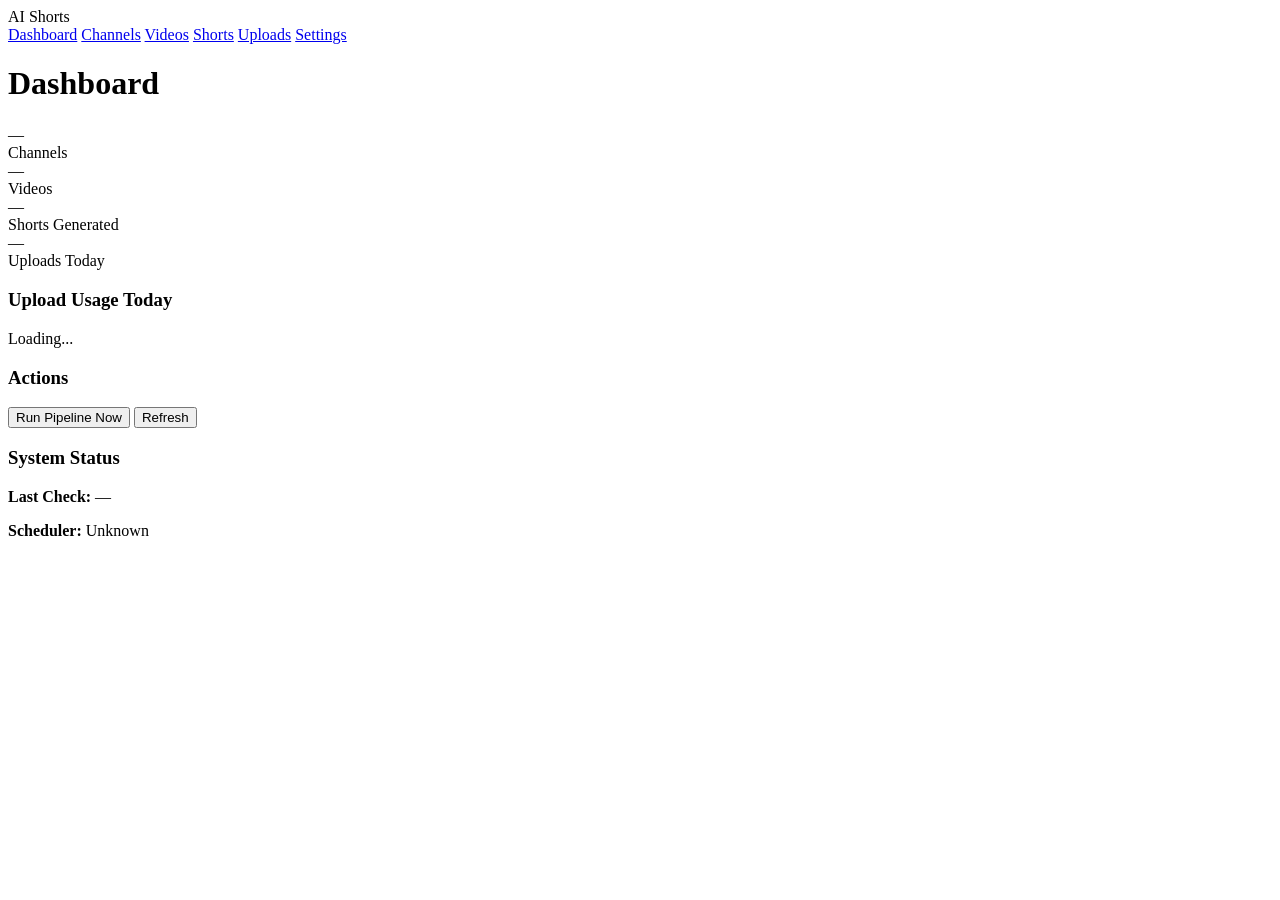
==== frontend/index.html @ c0e89dae "feat: initial project scaffold with full pipeline architecture" ====
<!DOCTYPE html>
<html lang="en">
<head>
    <meta charset="UTF-8">
    <meta name="viewport" content="width=device-width, initial-scale=1.0">
    <title>Dashboard - AI Shorts Automation</title>
    <link rel="stylesheet" href="/css/style.css">
</head>
<body>
    <div class="layout">
        <aside class="sidebar">
            <div class="logo">AI Shorts</div>
            <nav>
                <a href="/" class="active">Dashboard</a>
                <a href="/channels.html">Channels</a>
                <a href="/videos.html">Videos</a>
                <a href="/shorts.html">Shorts</a>
                <a href="/uploads.html">Uploads</a>
                <a href="/settings.html">Settings</a>
            </nav>
        </aside>
        <main class="main-content">
            <h1 style="margin-bottom: 24px;">Dashboard</h1>

            <div class="stats-grid">
                <div class="stat-card">
                    <div class="value" id="stat-channels">—</div>
                    <div class="label">Channels</div>
                </div>
                <div class="stat-card">
                    <div class="value" id="stat-videos">—</div>
                    <div class="label">Videos</div>
                </div>
                <div class="stat-card">
                    <div class="value" id="stat-shorts">—</div>
                    <div class="label">Shorts Generated</div>
                </div>
                <div class="stat-card">
                    <div class="value" id="stat-uploads">—</div>
                    <div class="label">Uploads Today</div>
                </div>
            </div>

            <div class="card">
                <h3>Upload Usage Today</h3>
                <div id="daily-usage">
                    <p style="color: var(--text-muted);">Loading...</p>
                </div>
            </div>

            <div class="card">
                <h3>Actions</h3>
                <button class="btn btn-primary" onclick="runPipelineNow()">Run Pipeline Now</button>
                <button class="btn btn-secondary" onclick="loadDashboard()">Refresh</button>
            </div>

            <div class="card">
                <h3>System Status</h3>
                <p><strong>Last Check:</strong> <span id="last-check">—</span></p>
                <p><strong>Scheduler:</strong> <span id="scheduler-status" class="badge badge-gray">Unknown</span></p>
            </div>
        </main>
    </div>
    <script src="/js/app.js"></script>
    <script>
        async function loadDashboard() {
            const stats = await apiFetch('/api/dashboard');
            document.getElementById('stat-channels').textContent = stats.total_channels;
            document.getElementById('stat-videos').textContent = stats.total_videos;
            document.getElementById('stat-shorts').textContent = stats.total_shorts;
            document.getElementById('stat-uploads').textContent = stats.uploads_today;
            document.getElementById('last-check').textContent = formatDate(stats.last_check);

            // Load daily usage
            const usage = await apiFetch('/api/uploads/daily-usage');
            const container = document.getElementById('daily-usage');
            let html = '';
            for (const [platform, data] of Object.entries(usage)) {
                const pct = data.limit > 0 ? (data.used / data.limit) * 100 : 0;
                html += `<p style="margin-bottom: 8px;"><strong>${platform}</strong>: ${data.used}/${data.limit}</p>
                         <div class="progress-bar"><div class="fill" style="width: ${pct}%"></div></div>`;
            }
            container.innerHTML = html || '<p style="color: var(--text-muted);">No uploads today</p>';
        }

        async function runPipelineNow() {
            try {
                const result = await apiFetch('/api/pipeline/run-now', { method: 'POST' });
                showToast(`Pipeline complete: ${result.monitor.new_videos} new videos, ${result.generator.shorts_generated} shorts, ${result.uploader.uploaded} uploads`);
                loadDashboard();
            } catch (e) {
                showToast('Pipeline failed: ' + e.message, 'error');
            }
        }

        loadDashboard();
    </script>
</body>
</html>
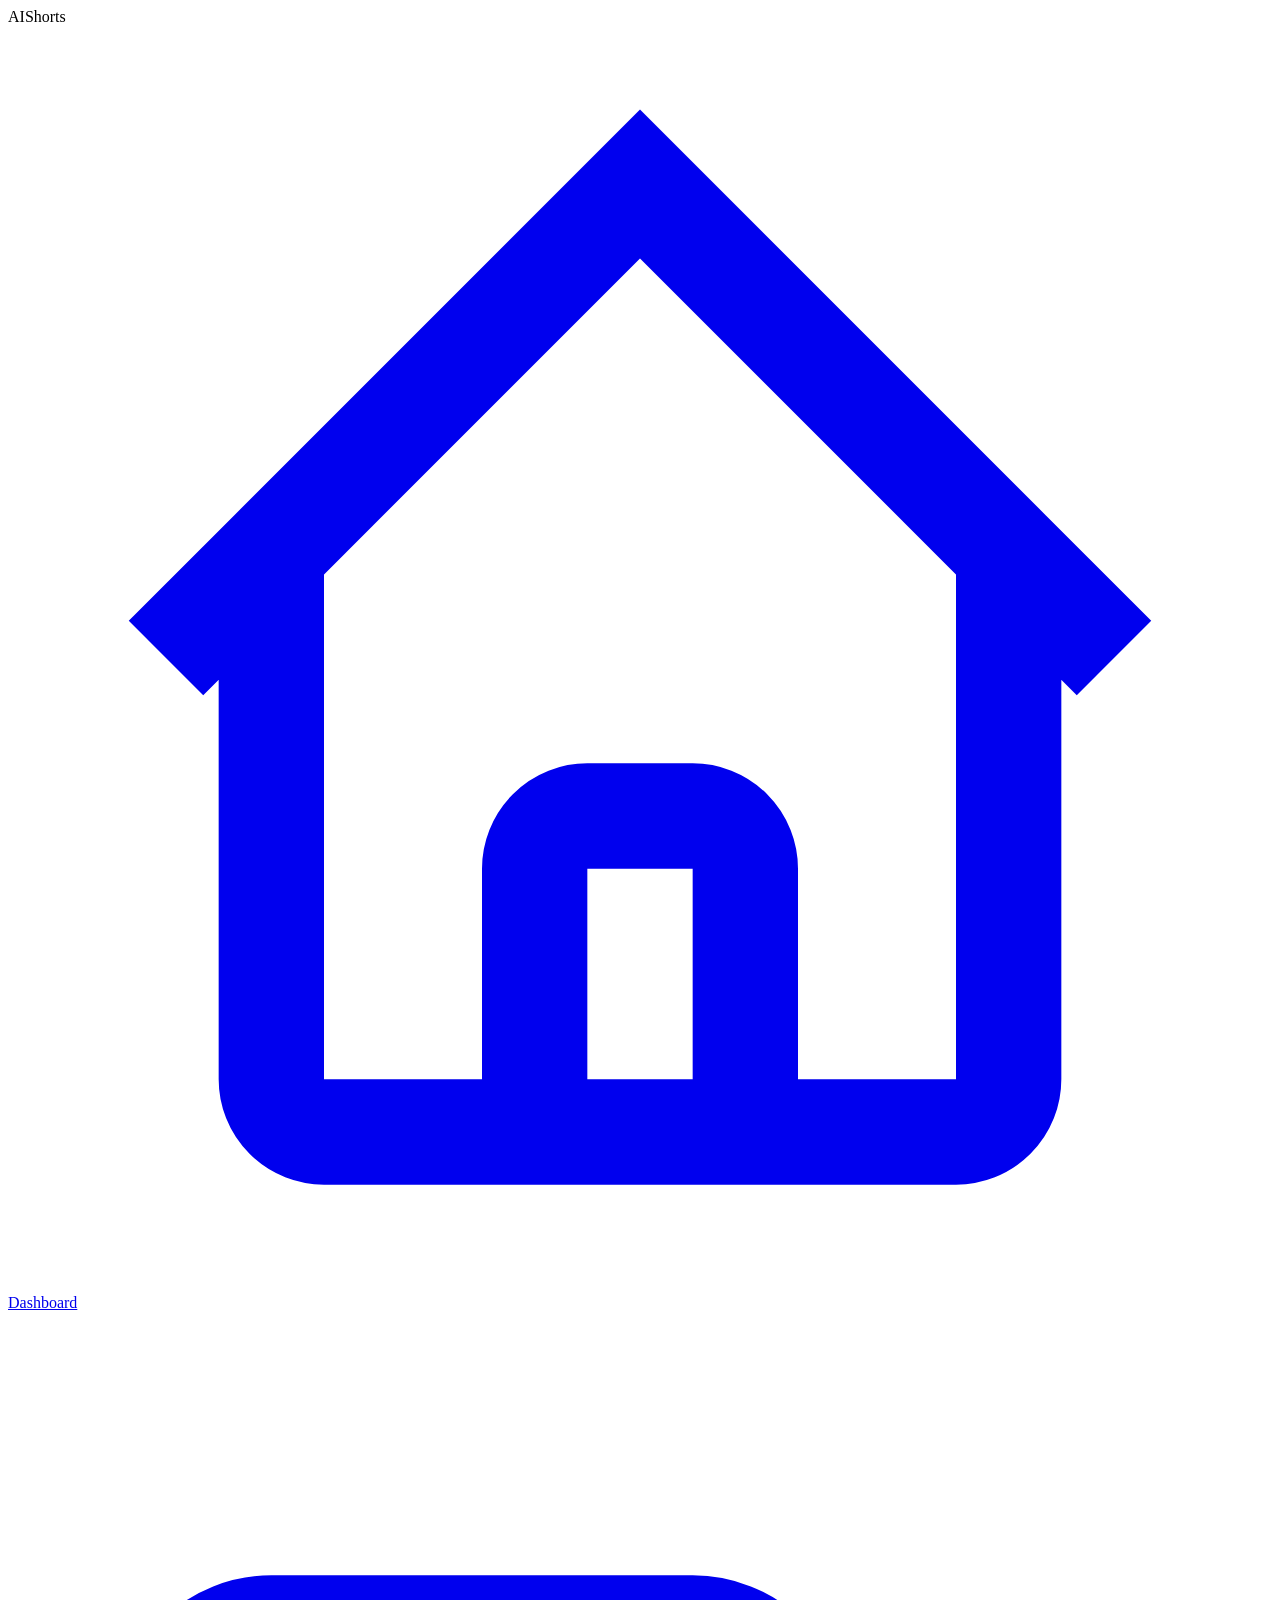
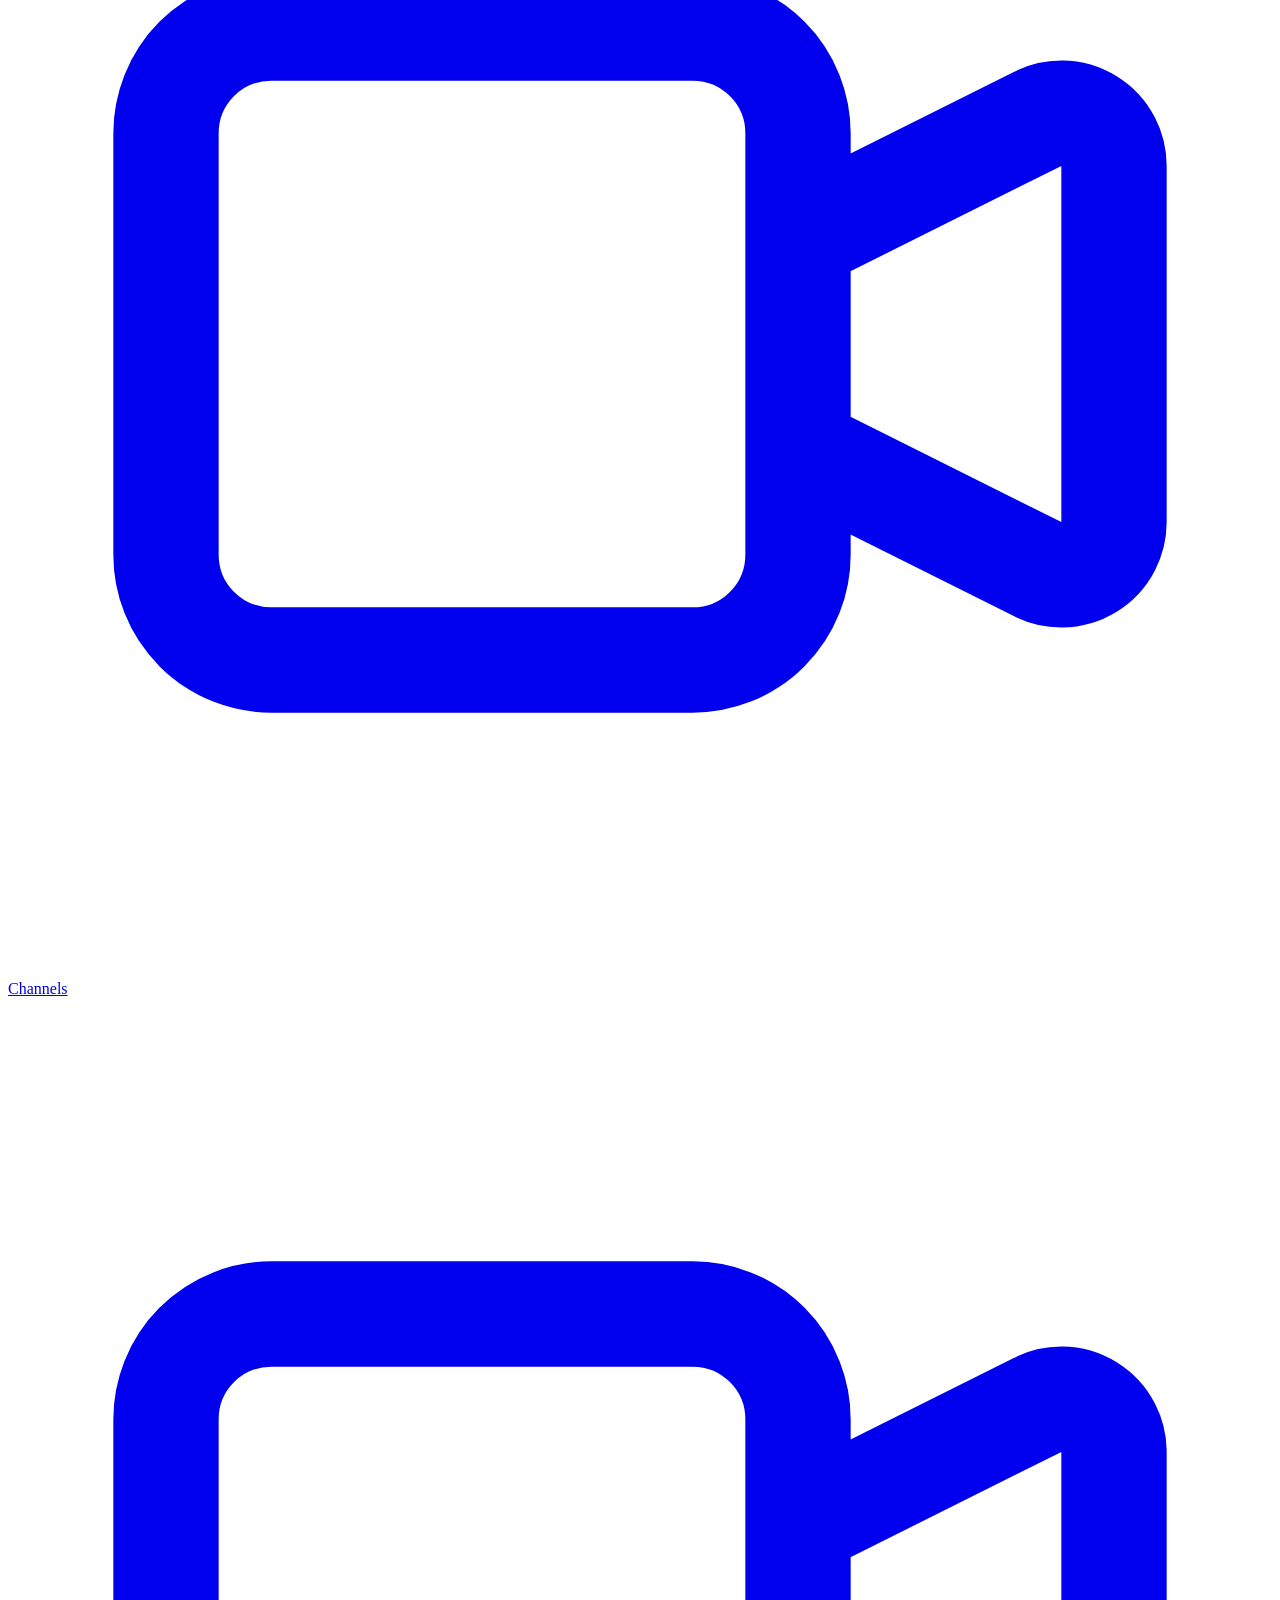
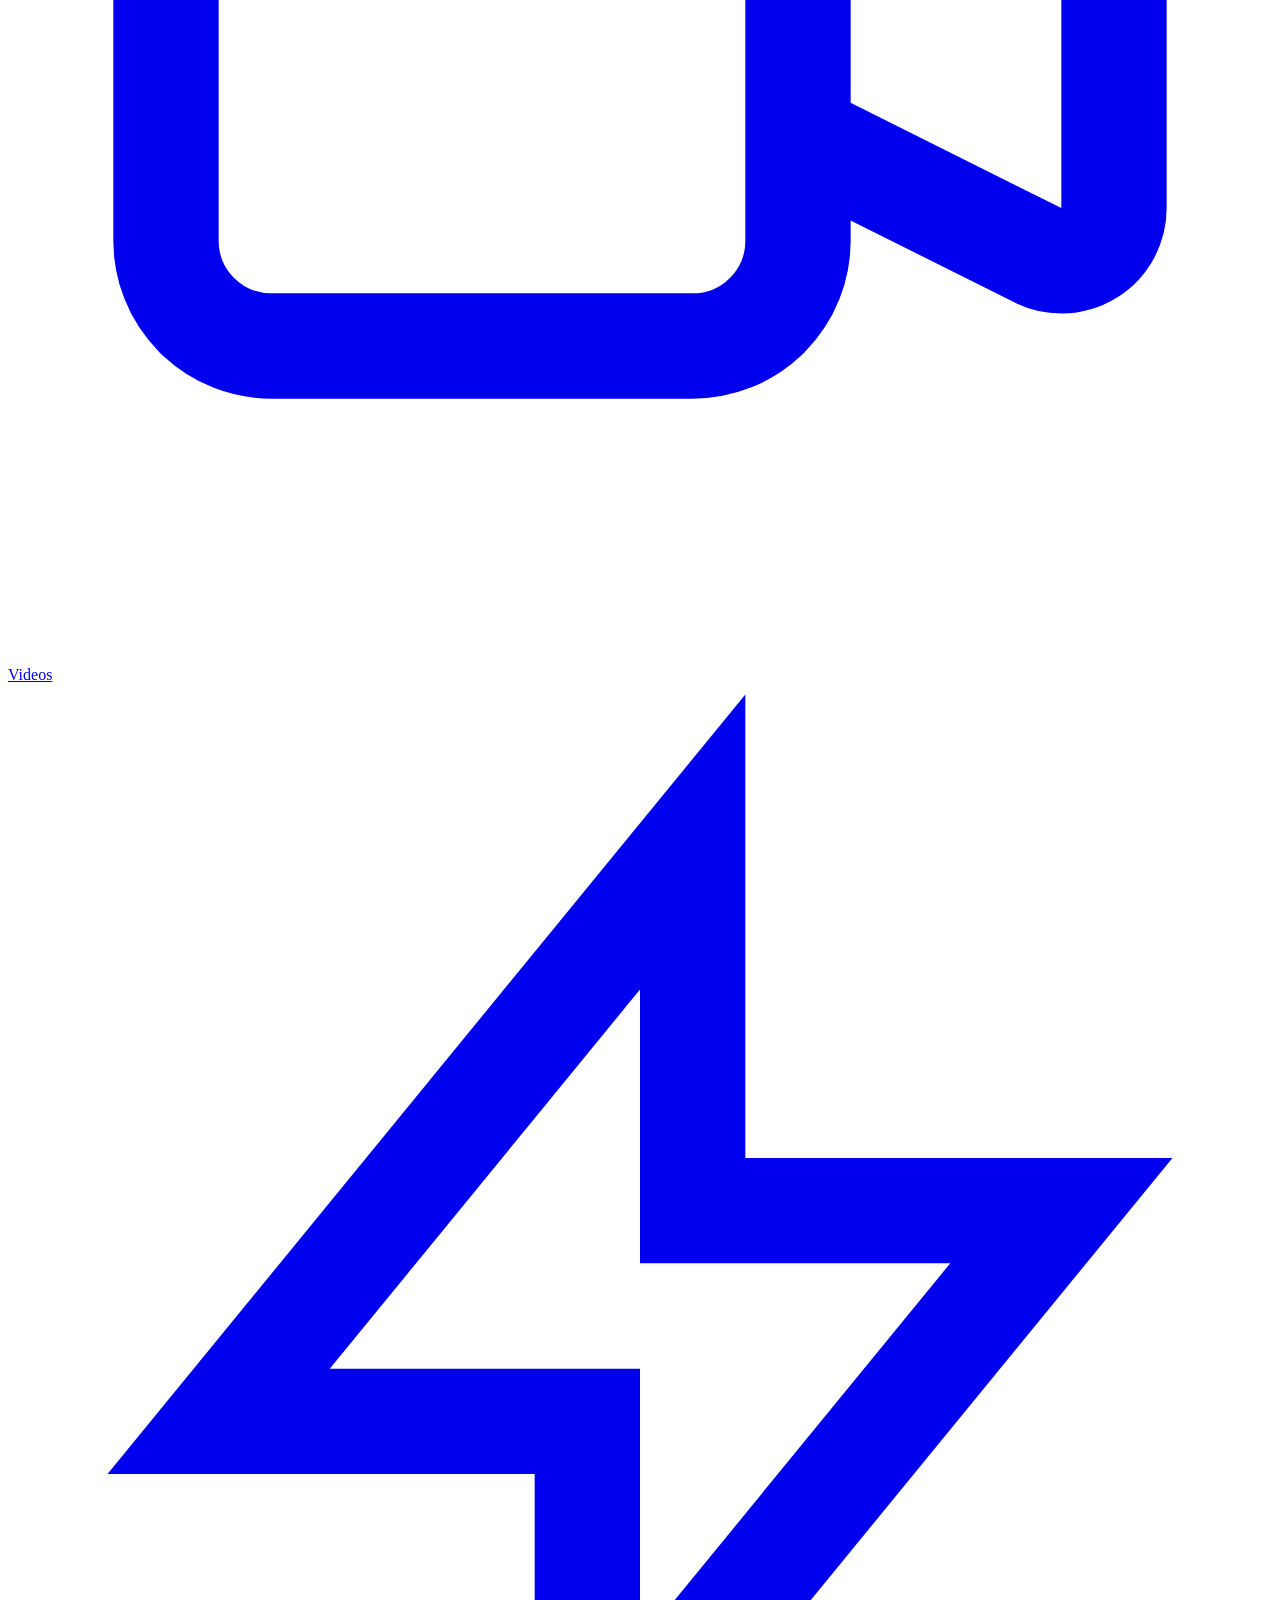
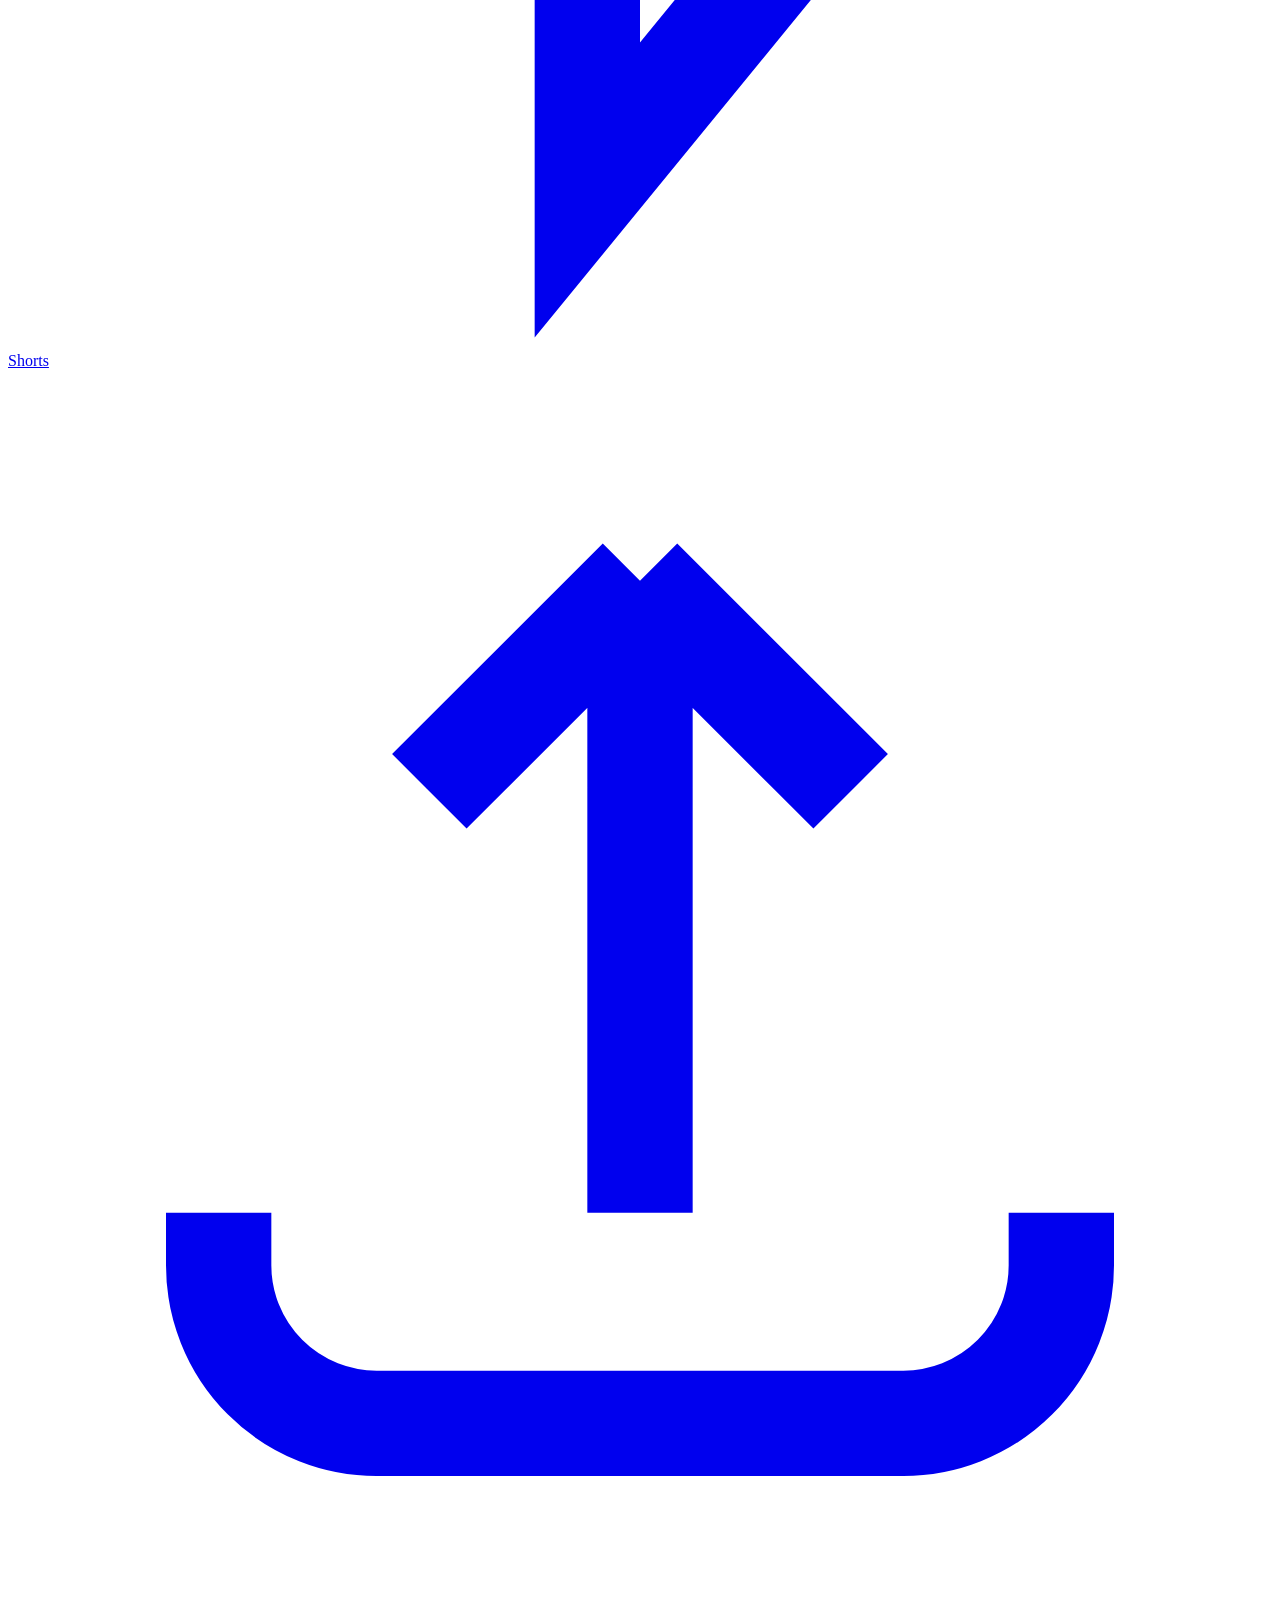
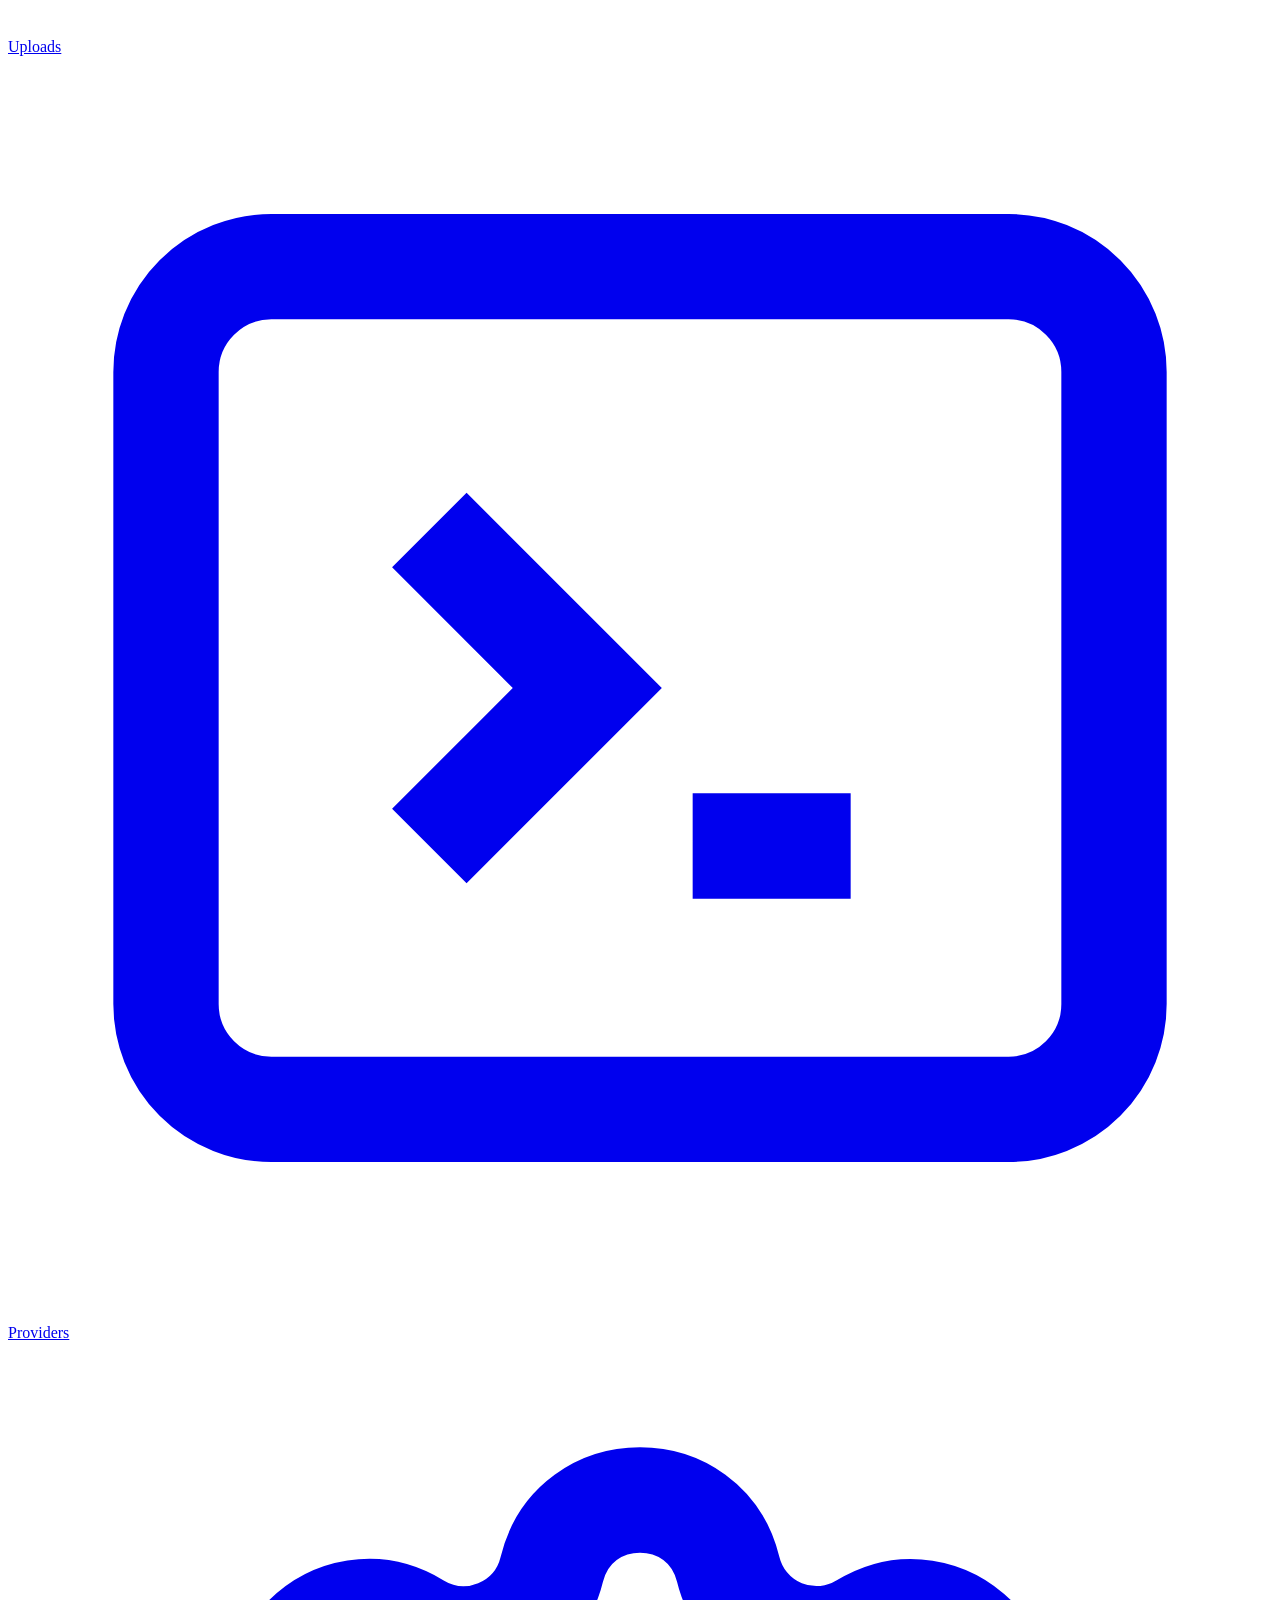
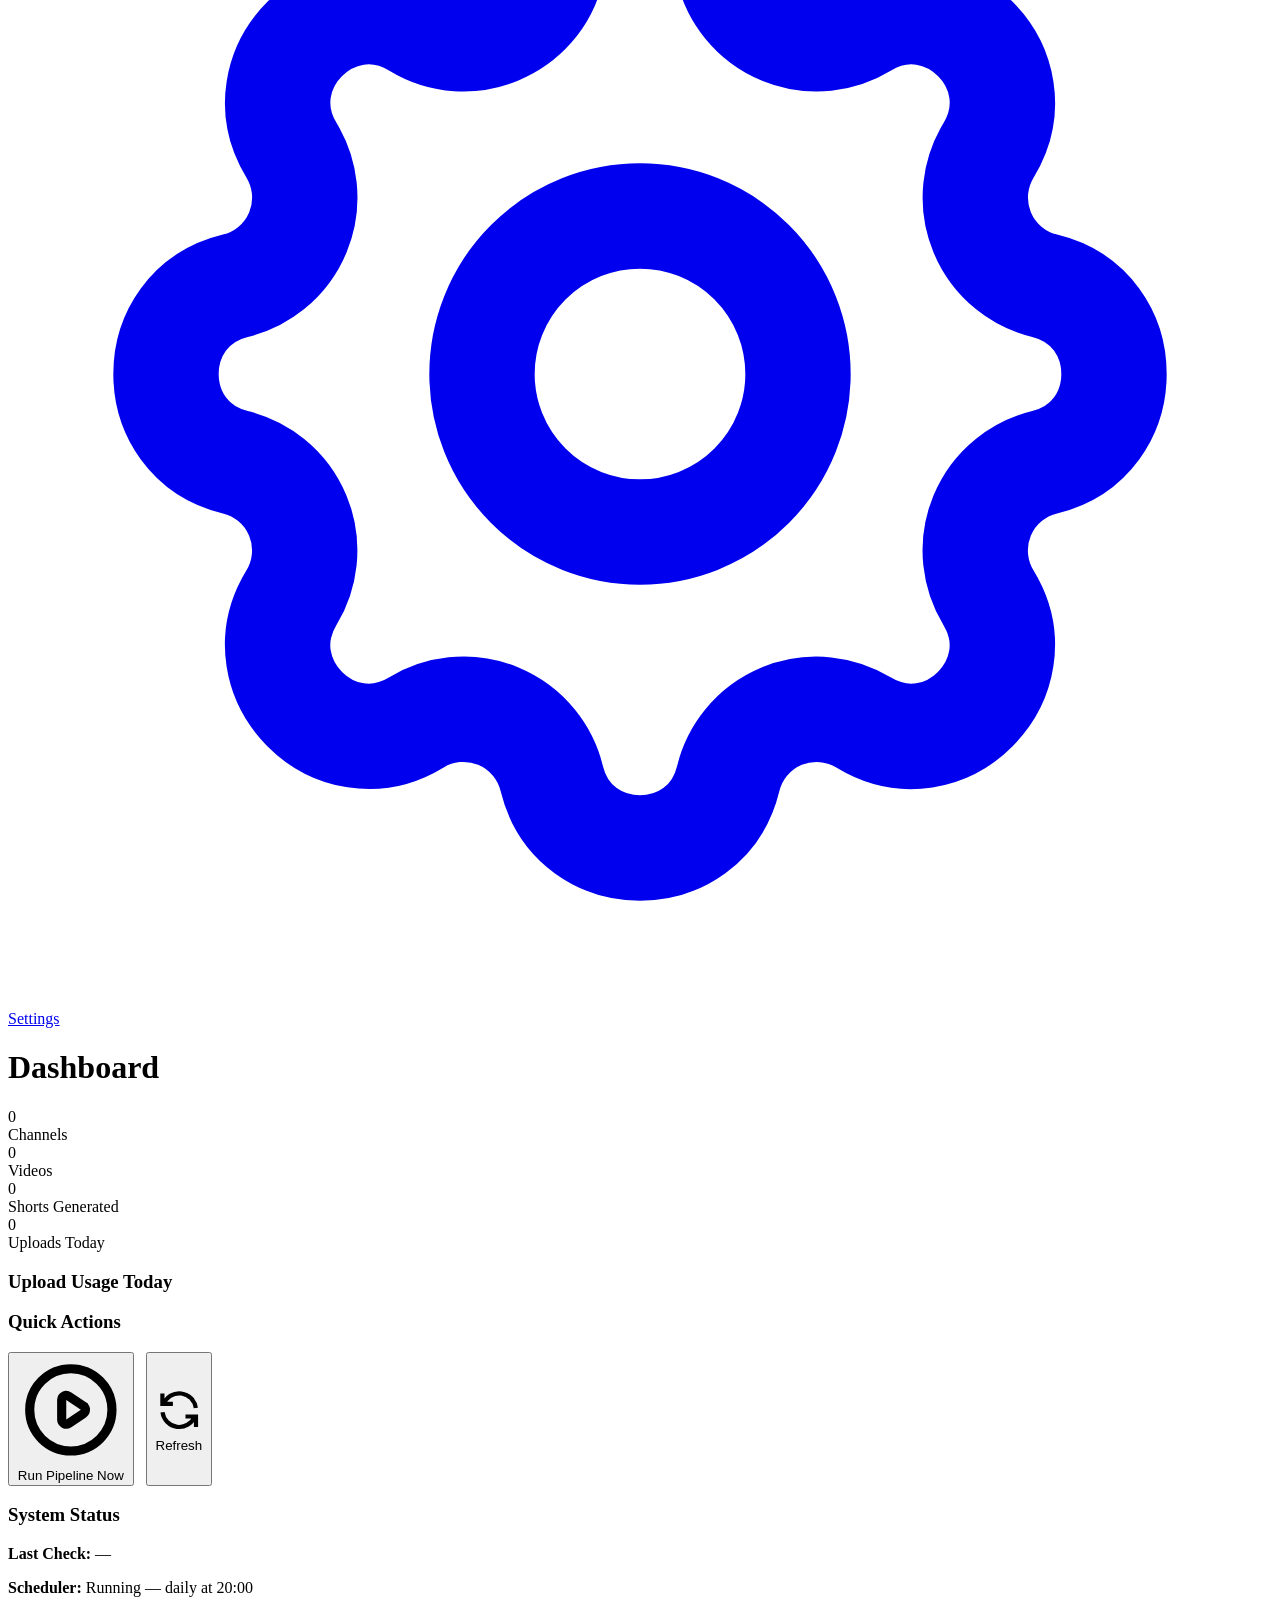
==== commit 291f8815: "feat: redesign UI with dark OLED theme, add provider management with connectivity testing" ====
--- a/frontend/index.html
+++ b/frontend/index.html
@@ -3,61 +3,73 @@
 <head>
     <meta charset="UTF-8">
     <meta name="viewport" content="width=device-width, initial-scale=1.0">
-    <title>Dashboard - AI Shorts Automation</title>
+    <title>Dashboard — AI Shorts Automation</title>
     <link rel="stylesheet" href="/css/style.css">
 </head>
 <body>
     <div class="layout">
         <aside class="sidebar">
-            <div class="logo">AI Shorts</div>
+            <div class="logo">AI<span>Shorts</span></div>
             <nav>
-                <a href="/" class="active">Dashboard</a>
-                <a href="/channels.html">Channels</a>
-                <a href="/videos.html">Videos</a>
-                <a href="/shorts.html">Shorts</a>
-                <a href="/uploads.html">Uploads</a>
-                <a href="/settings.html">Settings</a>
+                <a href="/" class="active">
+                    <svg fill="none" stroke="currentColor" stroke-width="2" viewBox="0 0 24 24"><path d="M3 12l2-2m0 0l7-7 7 7M5 10v10a1 1 0 001 1h3m10-11l2 2m-2-2v10a1 1 0 01-1 1h-3m-6 0a1 1 0 001-1v-4a1 1 0 011-1h2a1 1 0 011 1v4a1 1 0 001 1m-6 0h6"/></svg>
+                    Dashboard
+                </a>
+                <a href="/channels.html">
+                    <svg fill="none" stroke="currentColor" stroke-width="2" viewBox="0 0 24 24"><path d="M15 10l4.553-2.276A1 1 0 0121 8.618v6.764a1 1 0 01-1.447.894L15 14M5 18h8a2 2 0 002-2V8a2 2 0 00-2-2H5a2 2 0 00-2 2v8a2 2 0 002 2z"/></svg>
+                    Channels
+                </a>
+                <a href="/videos.html">
+                    <svg fill="none" stroke="currentColor" stroke-width="2" viewBox="0 0 24 24"><path d="M15 10l4.553-2.276A1 1 0 0121 8.618v6.764a1 1 0 01-1.447.894L15 14M5 18h8a2 2 0 002-2V8a2 2 0 00-2-2H5a2 2 0 00-2 2v8a2 2 0 002 2z"/></svg>
+                    Videos
+                </a>
+                <a href="/shorts.html">
+                    <svg fill="none" stroke="currentColor" stroke-width="2" viewBox="0 0 24 24"><path d="M13 10V3L4 14h7v7l9-11h-7z"/></svg>
+                    Shorts
+                </a>
+                <a href="/uploads.html">
+                    <svg fill="none" stroke="currentColor" stroke-width="2" viewBox="0 0 24 24"><path d="M4 16v1a3 3 0 003 3h10a3 3 0 003-3v-1m-4-8l-4-4m0 0L8 8m4-4v12"/></svg>
+                    Uploads
+                </a>
+                <a href="/providers.html">
+                    <svg fill="none" stroke="currentColor" stroke-width="2" viewBox="0 0 24 24"><path d="M8 9l3 3-3 3m5 0h3M5 20h14a2 2 0 002-2V6a2 2 0 00-2-2H5a2 2 0 00-2 2v12a2 2 0 002 2z"/></svg>
+                    Providers
+                </a>
+                <a href="/settings.html">
+                    <svg fill="none" stroke="currentColor" stroke-width="2" viewBox="0 0 24 24"><path d="M10.325 4.317c.426-1.756 2.924-1.756 3.35 0a1.724 1.724 0 002.573 1.066c1.543-.94 3.31.826 2.37 2.37a1.724 1.724 0 001.065 2.572c1.756.426 1.756 2.924 0 3.35a1.724 1.724 0 00-1.066 2.573c.94 1.543-.826 3.31-2.37 2.37a1.724 1.724 0 00-2.572 1.065c-.426 1.756-2.924 1.756-3.35 0a1.724 1.724 0 00-2.573-1.066c-1.543.94-3.31-.826-2.37-2.37a1.724 1.724 0 00-1.065-2.572c-1.756-.426-1.756-2.924 0-3.35a1.724 1.724 0 001.066-2.573c-.94-1.543.826-3.31 2.37-2.37.996.608 2.296.07 2.572-1.065z"/><path d="M15 12a3 3 0 11-6 0 3 3 0 016 0z"/></svg>
+                    Settings
+                </a>
             </nav>
         </aside>
         <main class="main-content">
-            <h1 style="margin-bottom: 24px;">Dashboard</h1>
-
+            <h1>Dashboard</h1>
             <div class="stats-grid">
-                <div class="stat-card">
-                    <div class="value" id="stat-channels">—</div>
-                    <div class="label">Channels</div>
-                </div>
-                <div class="stat-card">
-                    <div class="value" id="stat-videos">—</div>
-                    <div class="label">Videos</div>
-                </div>
-                <div class="stat-card">
-                    <div class="value" id="stat-shorts">—</div>
-                    <div class="label">Shorts Generated</div>
-                </div>
-                <div class="stat-card">
-                    <div class="value" id="stat-uploads">—</div>
-                    <div class="label">Uploads Today</div>
+                <div class="stat-card"><div class="value" id="stat-channels">0</div><div class="label">Channels</div></div>
+                <div class="stat-card"><div class="value" id="stat-videos">0</div><div class="label">Videos</div></div>
+                <div class="stat-card"><div class="value" id="stat-shorts">0</div><div class="label">Shorts Generated</div></div>
+                <div class="stat-card"><div class="value" id="stat-uploads">0</div><div class="label">Uploads Today</div></div>
+            </div>
+            <div class="card">
+                <h3>Upload Usage Today</h3>
+                <div id="daily-usage"></div>
+            </div>
+            <div class="card">
+                <h3>Quick Actions</h3>
+                <div style="display:flex; gap:12px; flex-wrap:wrap;">
+                    <button class="btn btn-primary" onclick="runPipelineNow()">
+                        <svg fill="none" stroke="currentColor" stroke-width="2" viewBox="0 0 24 24"><path d="M14.752 11.168l-3.197-2.132A1 1 0 0010 9.87v4.263a1 1 0 001.555.832l3.197-2.132a1 1 0 000-1.664z"/><path d="M21 12a9 9 0 11-18 0 9 9 0 0118 0z"/></svg>
+                        Run Pipeline Now
+                    </button>
+                    <button class="btn btn-secondary" onclick="loadDashboard()">
+                        <svg fill="none" stroke="currentColor" stroke-width="2" viewBox="0 0 24 24"><path d="M4 4v5h.582m15.356 2A8.001 8.001 0 004.582 9m0 0H9m11 11v-5h-.581m0 0a8.003 8.003 0 01-15.357-2m15.357 2H15"/></svg>
+                        Refresh
+                    </button>
                 </div>
             </div>
-
-            <div class="card">
-                <h3>Upload Usage Today</h3>
-                <div id="daily-usage">
-                    <p style="color: var(--text-muted);">Loading...</p>
-                </div>
-            </div>
-
-            <div class="card">
-                <h3>Actions</h3>
-                <button class="btn btn-primary" onclick="runPipelineNow()">Run Pipeline Now</button>
-                <button class="btn btn-secondary" onclick="loadDashboard()">Refresh</button>
-            </div>
-
             <div class="card">
                 <h3>System Status</h3>
-                <p><strong>Last Check:</strong> <span id="last-check">—</span></p>
-                <p><strong>Scheduler:</strong> <span id="scheduler-status" class="badge badge-gray">Unknown</span></p>
+                <p style="margin-bottom:8px;"><strong style="color:var(--text-secondary);">Last Check:</strong> <span id="last-check">—</span></p>
+                <p><strong style="color:var(--text-secondary);">Scheduler:</strong> <span class="badge badge-green"><span class="dot"></span>Running — daily at 20:00</span></p>
             </div>
         </main>
     </div>
@@ -70,29 +82,22 @@
             document.getElementById('stat-shorts').textContent = stats.total_shorts;
             document.getElementById('stat-uploads').textContent = stats.uploads_today;
             document.getElementById('last-check').textContent = formatDate(stats.last_check);
-
-            // Load daily usage
             const usage = await apiFetch('/api/uploads/daily-usage');
-            const container = document.getElementById('daily-usage');
+            const c = document.getElementById('daily-usage');
             let html = '';
-            for (const [platform, data] of Object.entries(usage)) {
-                const pct = data.limit > 0 ? (data.used / data.limit) * 100 : 0;
-                html += `<p style="margin-bottom: 8px;"><strong>${platform}</strong>: ${data.used}/${data.limit}</p>
-                         <div class="progress-bar"><div class="fill" style="width: ${pct}%"></div></div>`;
+            for (const [p, d] of Object.entries(usage)) {
+                const pct = d.limit > 0 ? (d.used / d.limit) * 100 : 0;
+                html += `<div style="margin-bottom:12px;"><div style="display:flex;justify-content:space-between;margin-bottom:4px;"><span style="font-size:13px;font-weight:500;color:var(--text-secondary);text-transform:capitalize;">${p}</span><span style="font-size:12px;color:var(--text-muted);">${d.used}/${d.limit}</span></div><div class="progress-bar"><div class="fill" style="width:${pct}%"></div></div></div>`;
             }
-            container.innerHTML = html || '<p style="color: var(--text-muted);">No uploads today</p>';
+            c.innerHTML = html || '<p style="color:var(--text-muted);font-size:14px;">No uploads today</p>';
         }
-
         async function runPipelineNow() {
             try {
-                const result = await apiFetch('/api/pipeline/run-now', { method: 'POST' });
-                showToast(`Pipeline complete: ${result.monitor.new_videos} new videos, ${result.generator.shorts_generated} shorts, ${result.uploader.uploaded} uploads`);
+                const r = await apiFetch('/api/pipeline/run-now', { method: 'POST' });
+                showToast(`Done: ${r.monitor.new_videos} new videos, ${r.generator.shorts_generated} shorts, ${r.uploader.uploaded} uploads`);
                 loadDashboard();
-            } catch (e) {
-                showToast('Pipeline failed: ' + e.message, 'error');
-            }
+            } catch(e) { showToast('Pipeline failed: ' + e.message, 'error'); }
         }
-
         loadDashboard();
     </script>
 </body>
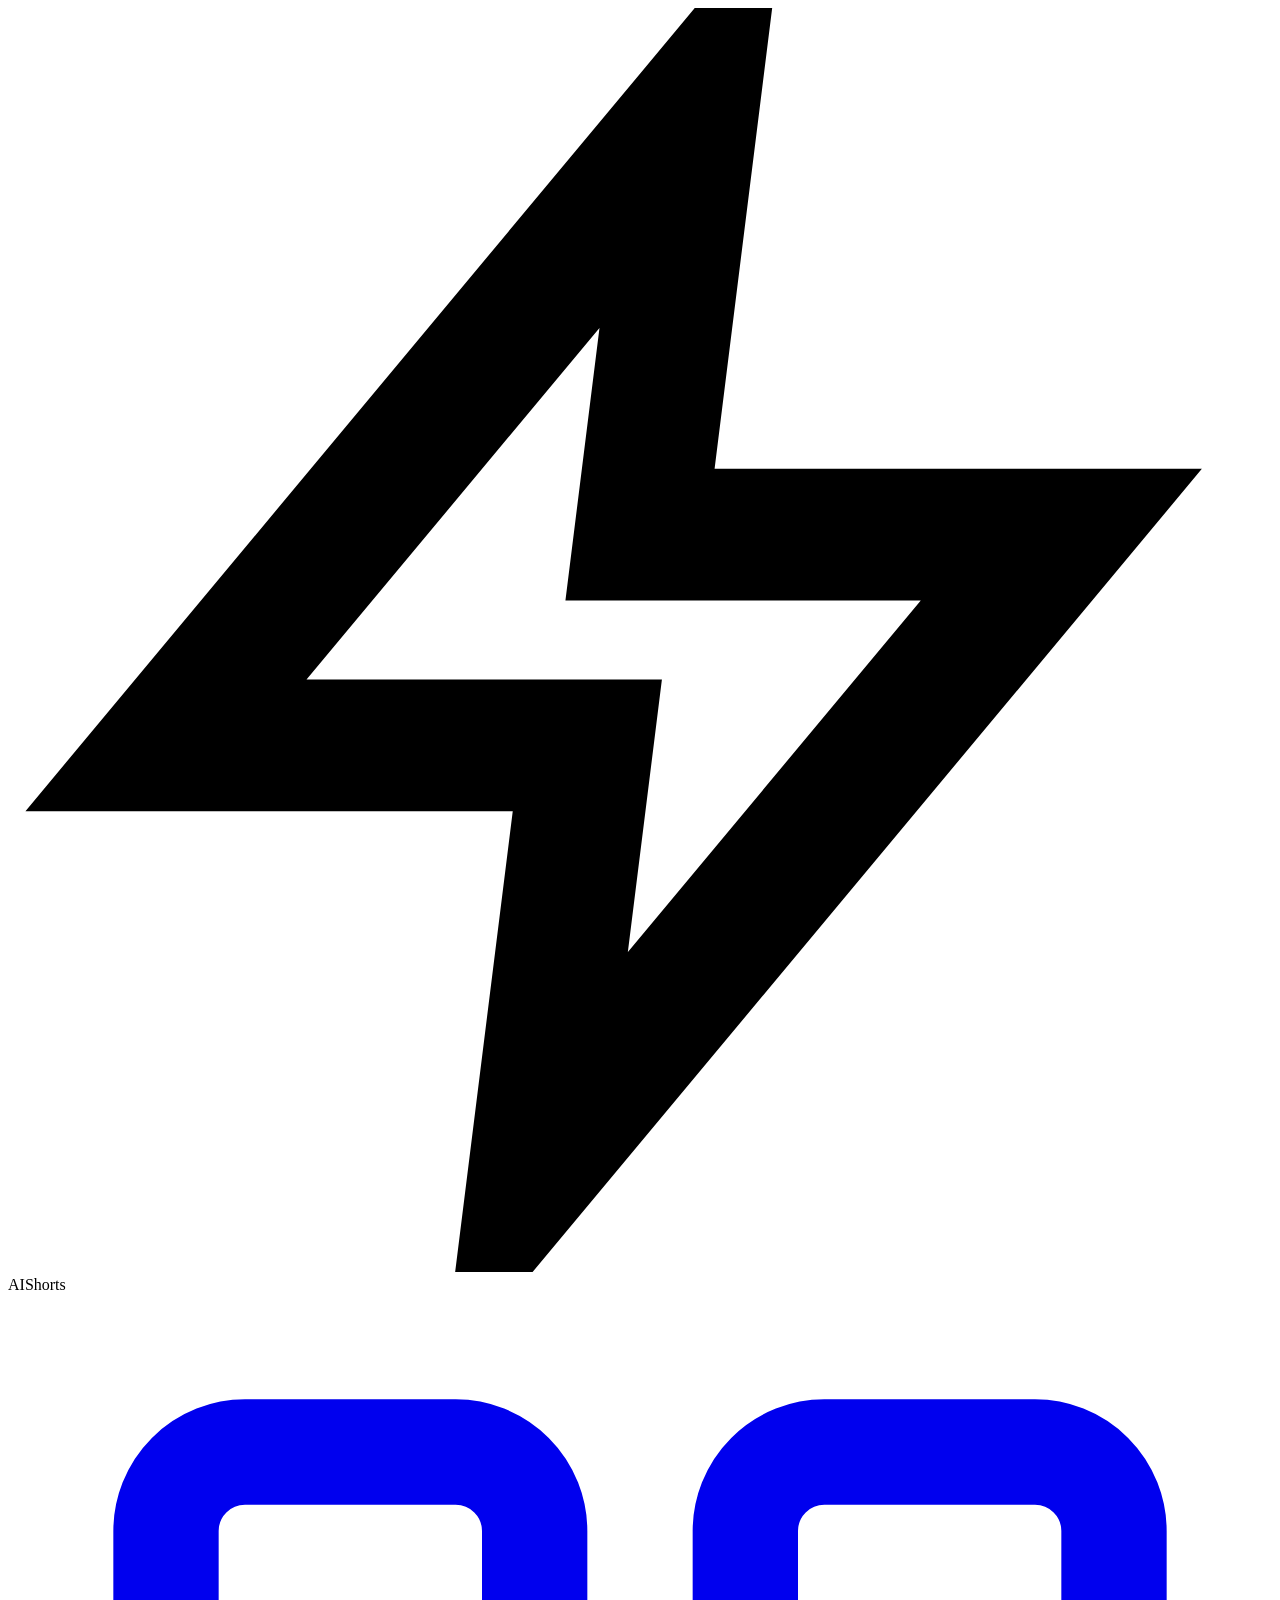
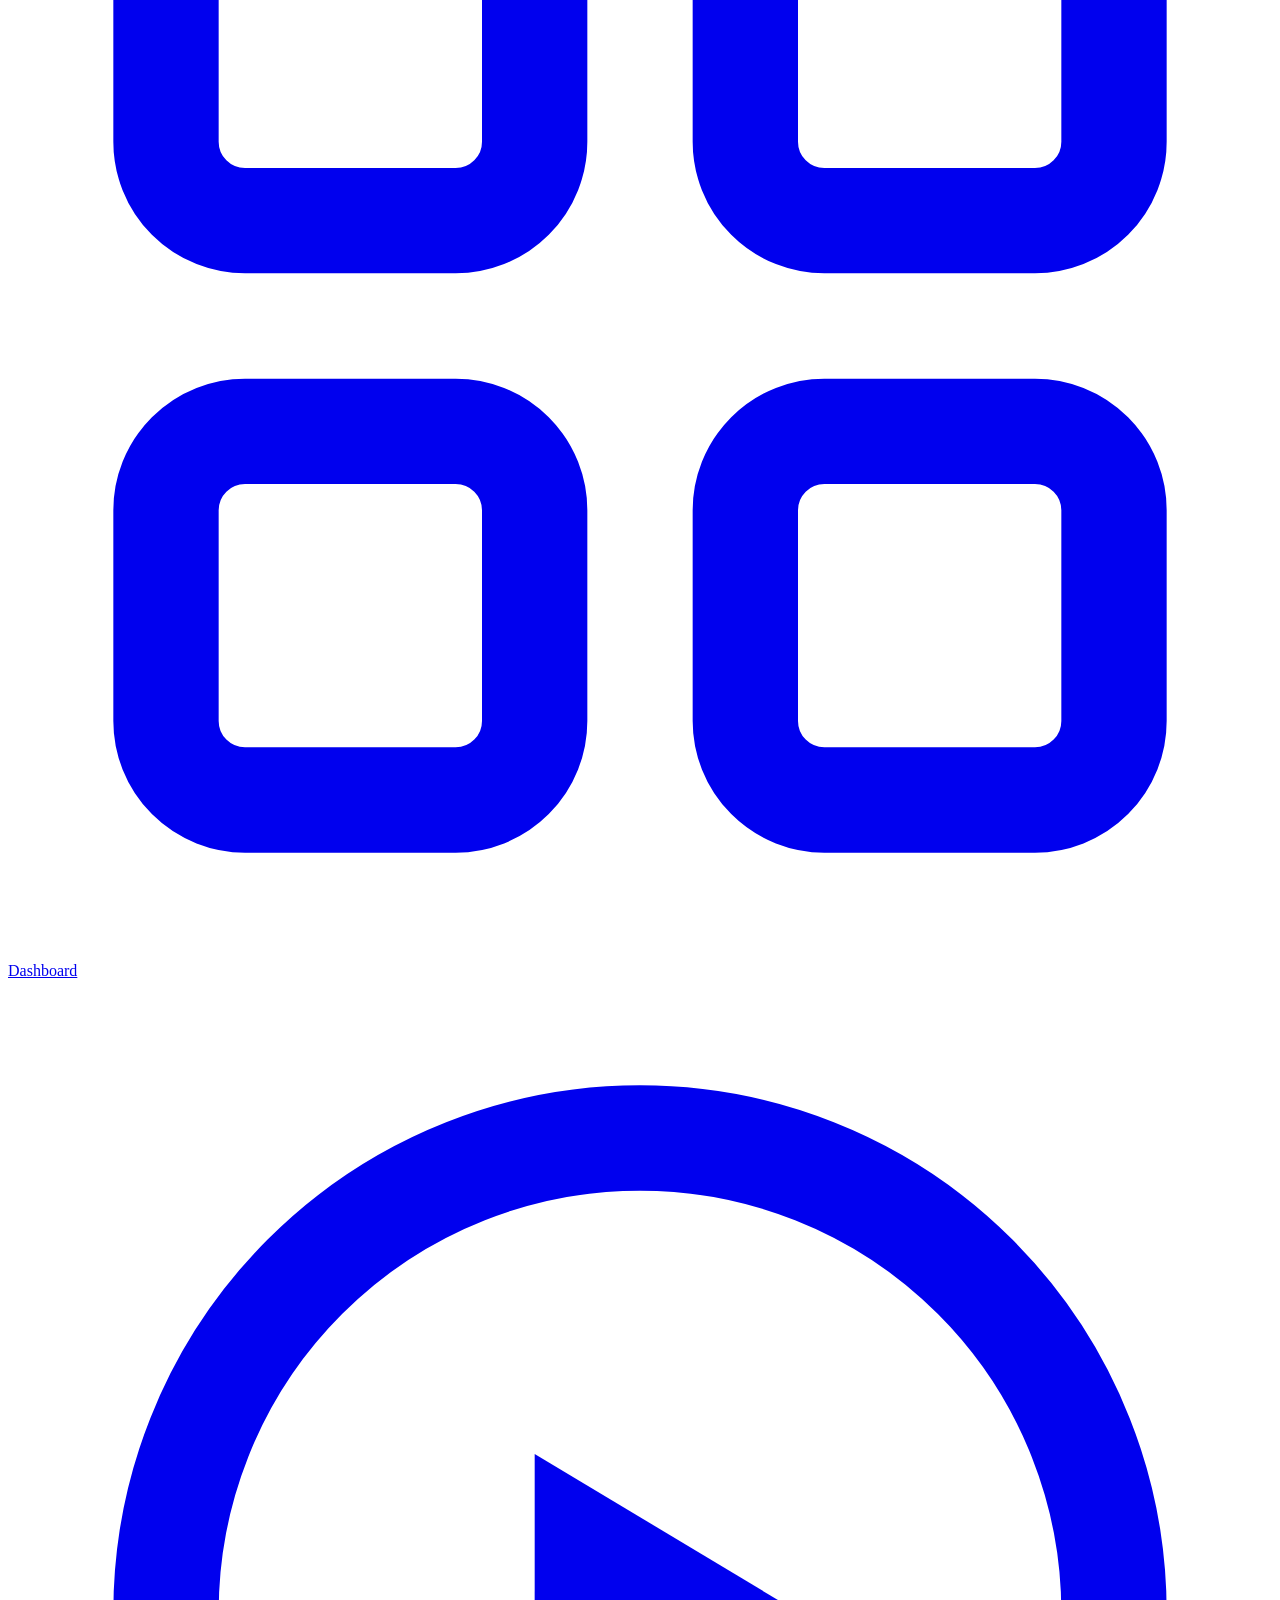
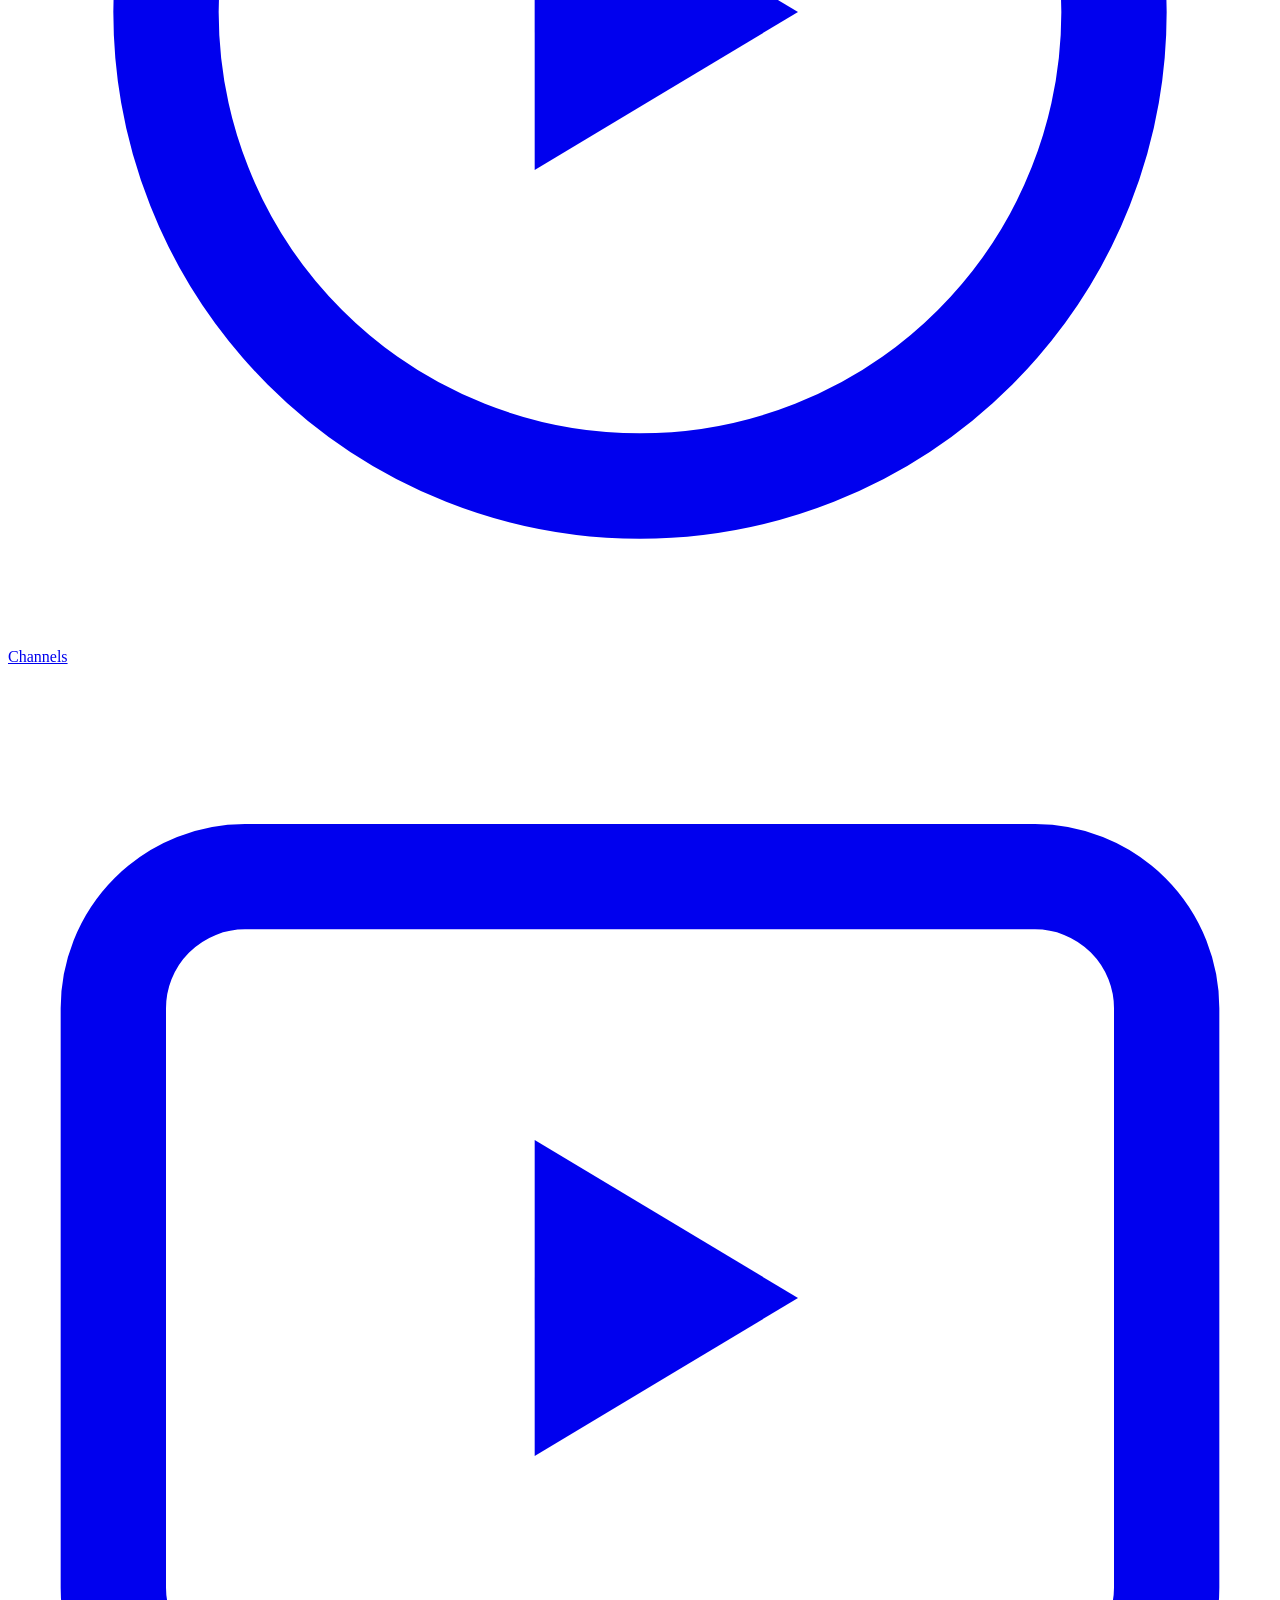
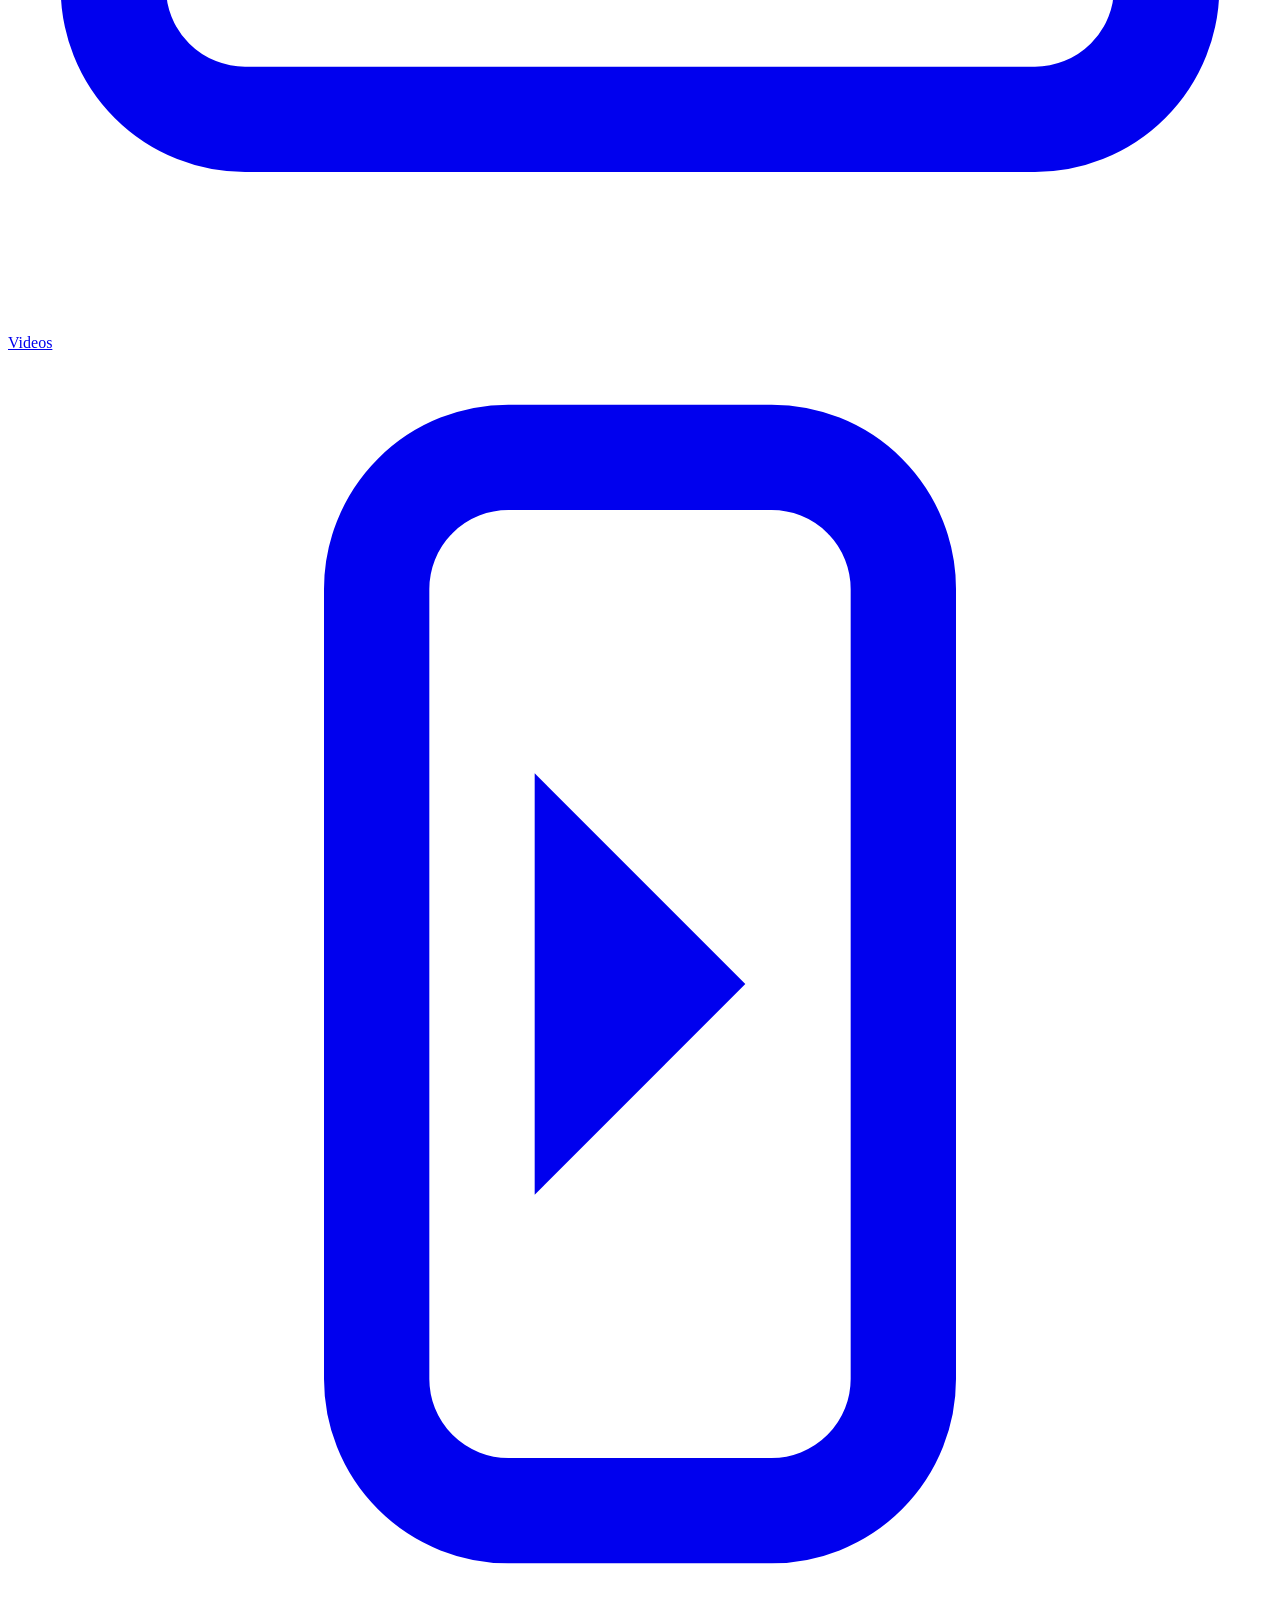
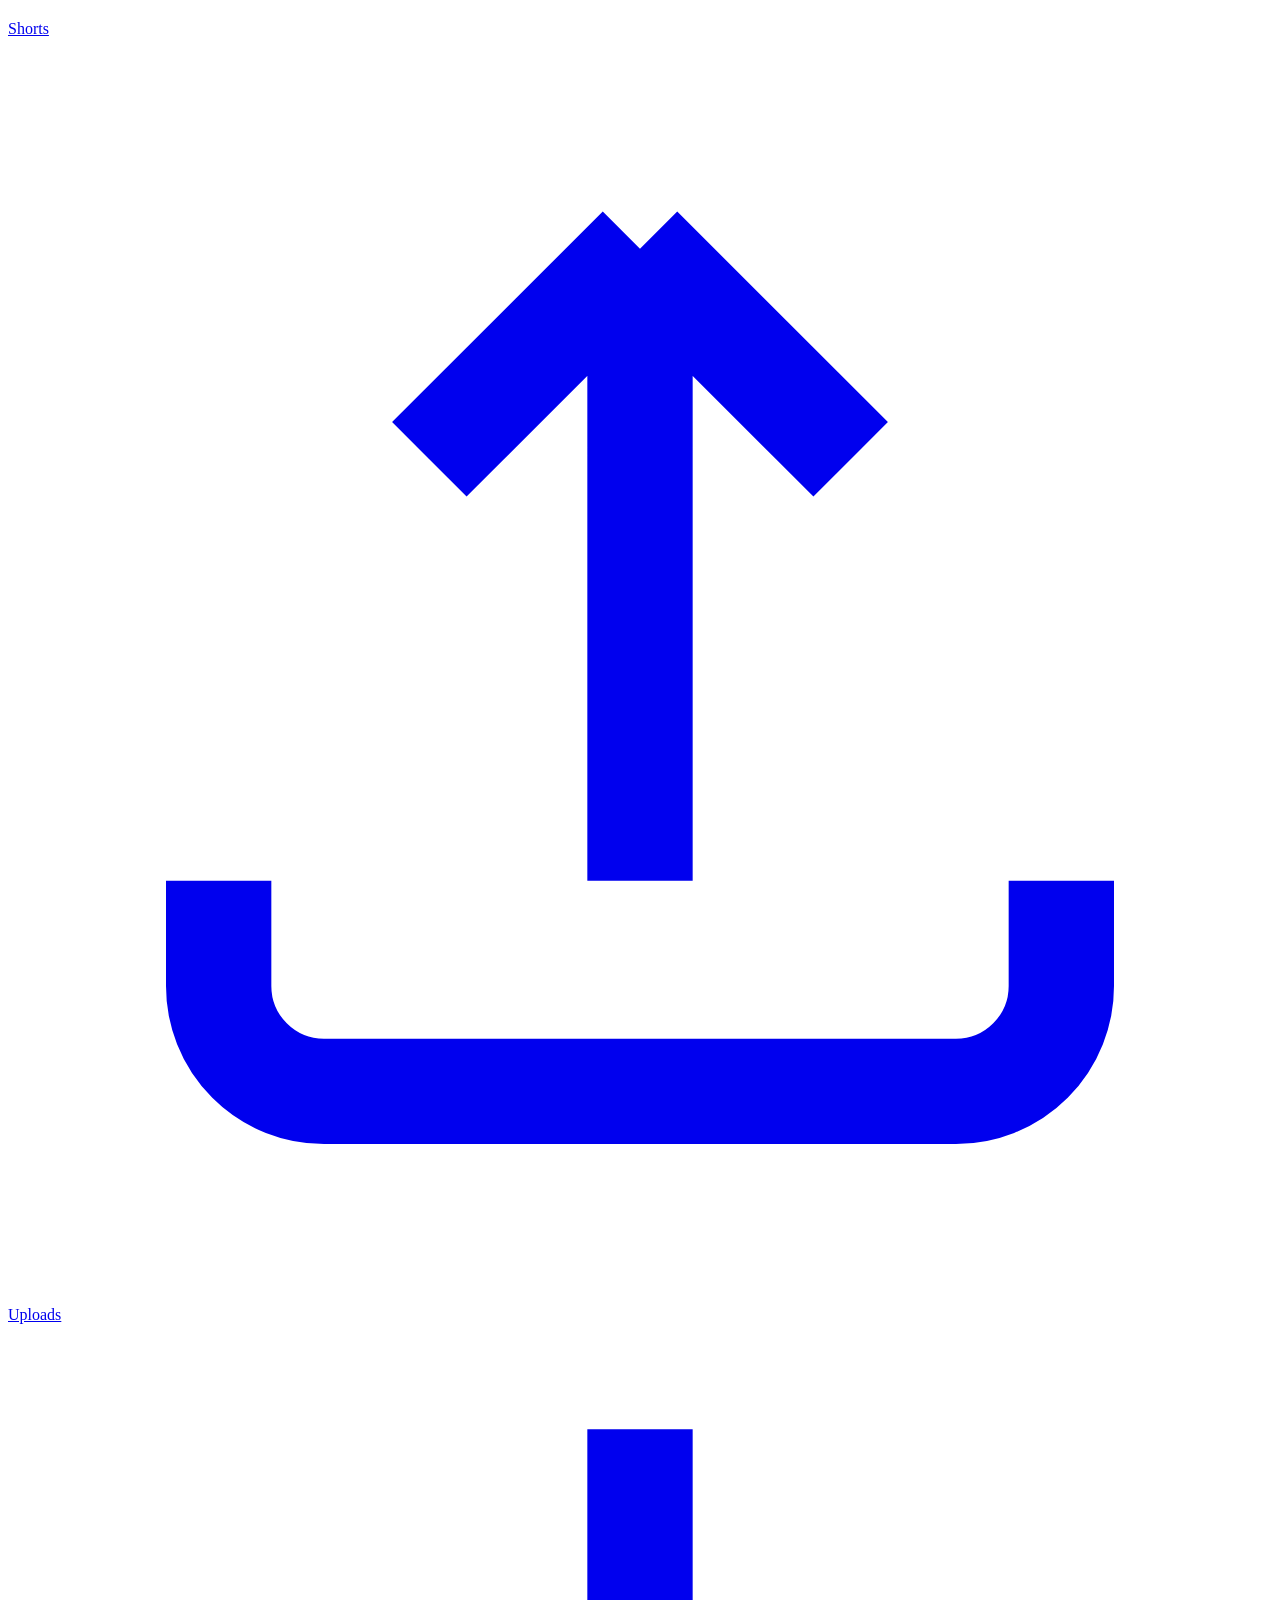
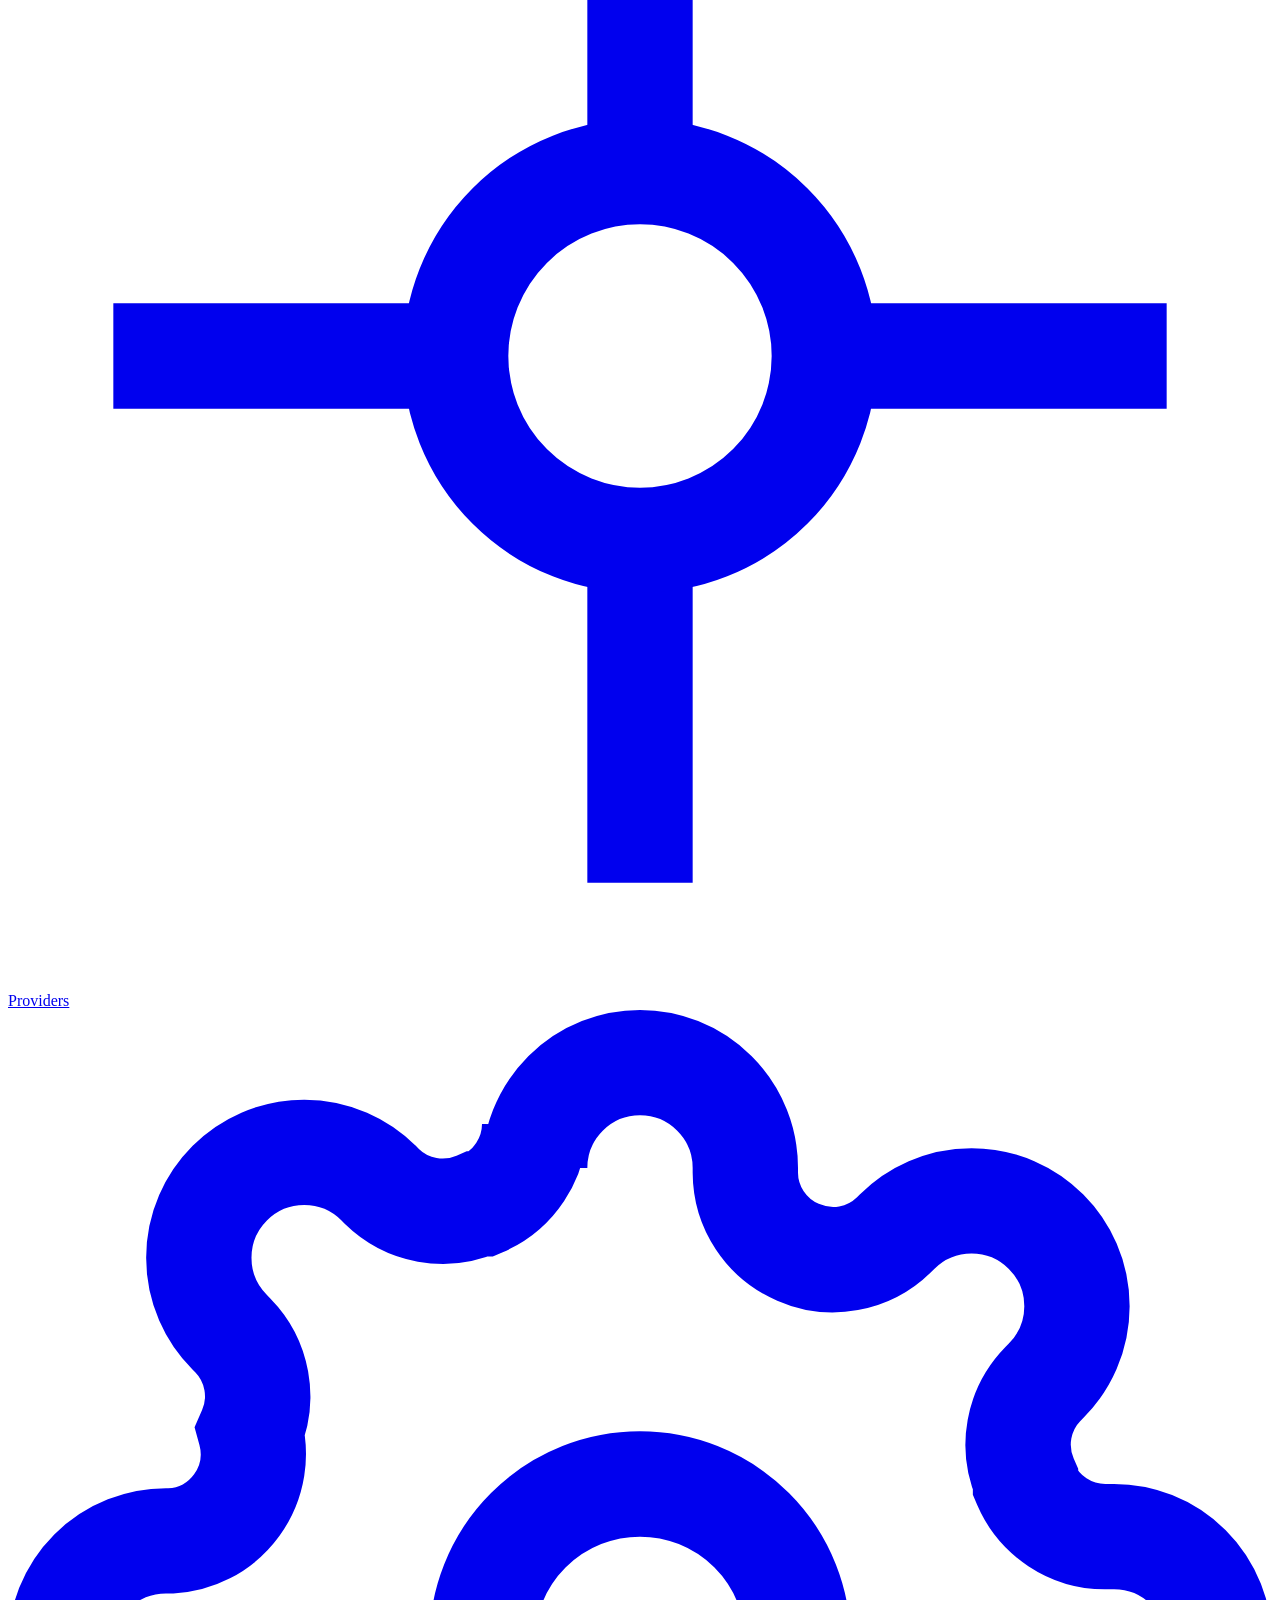
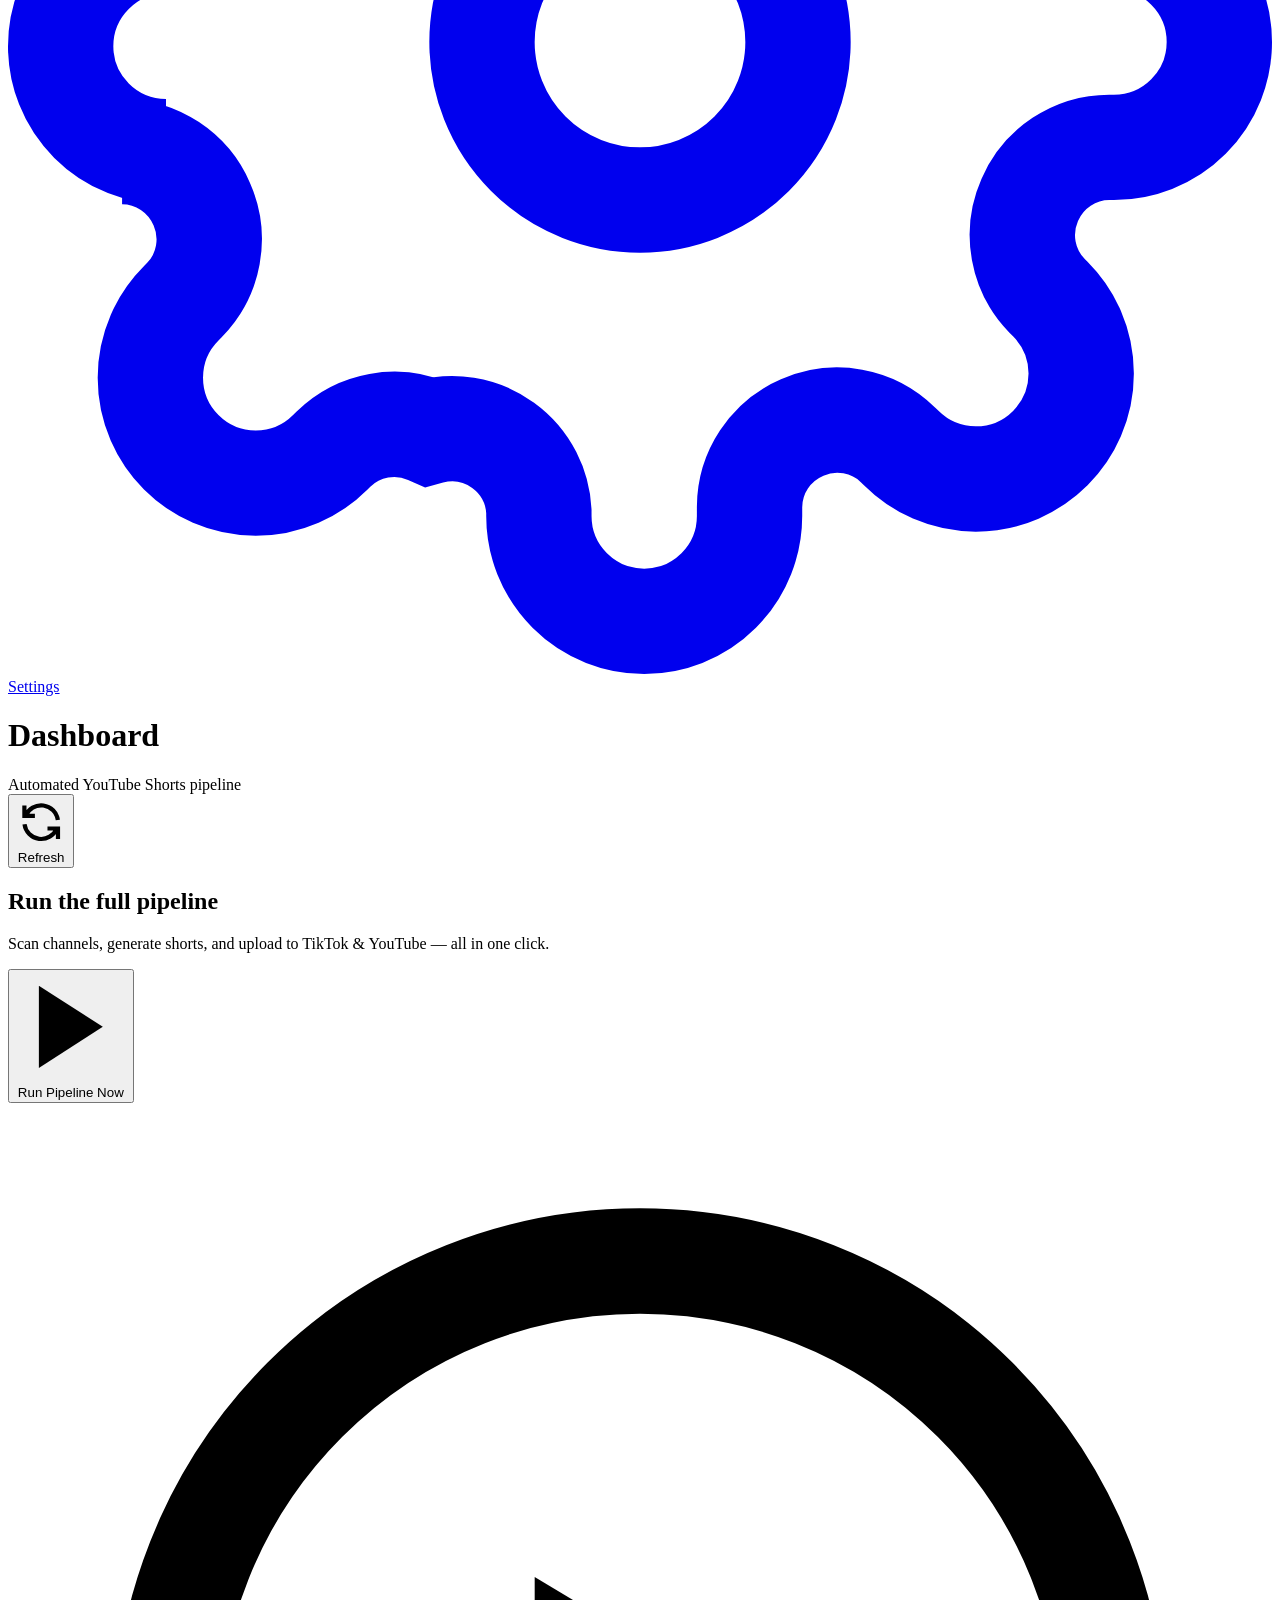
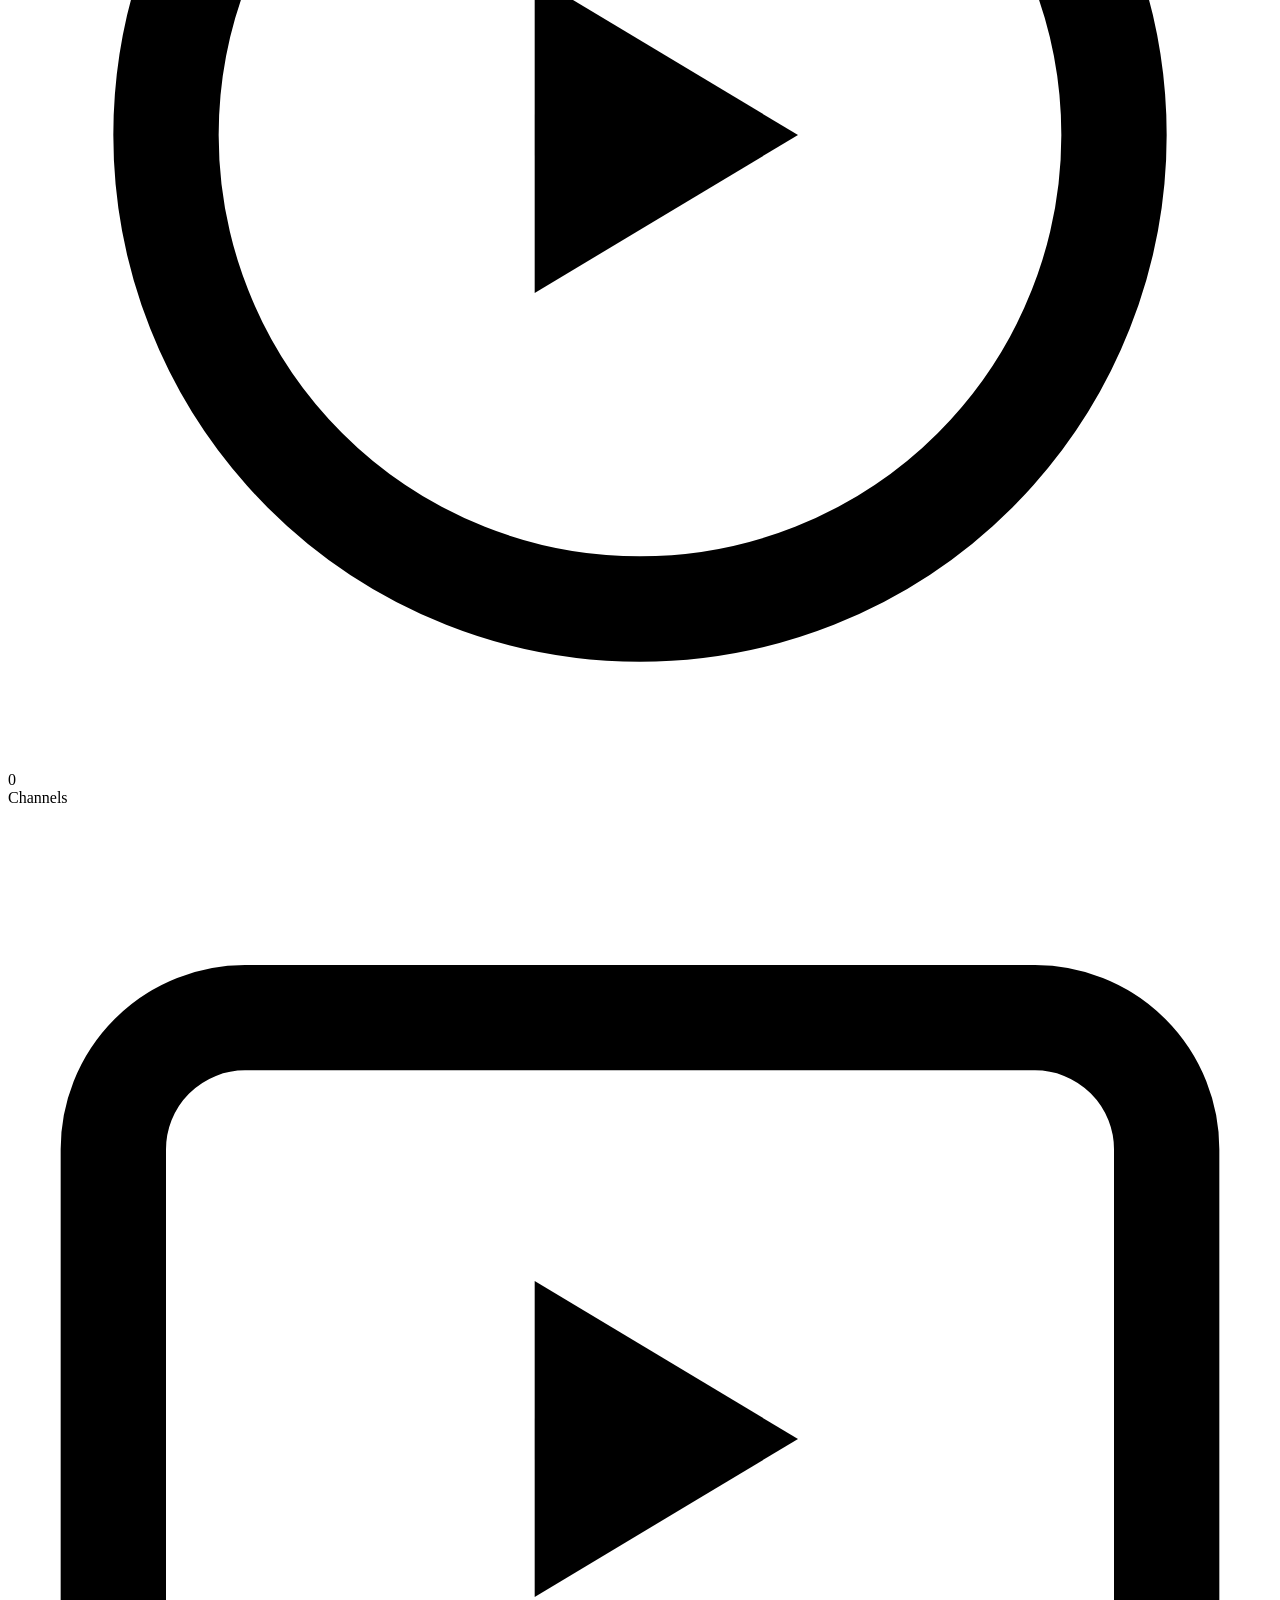
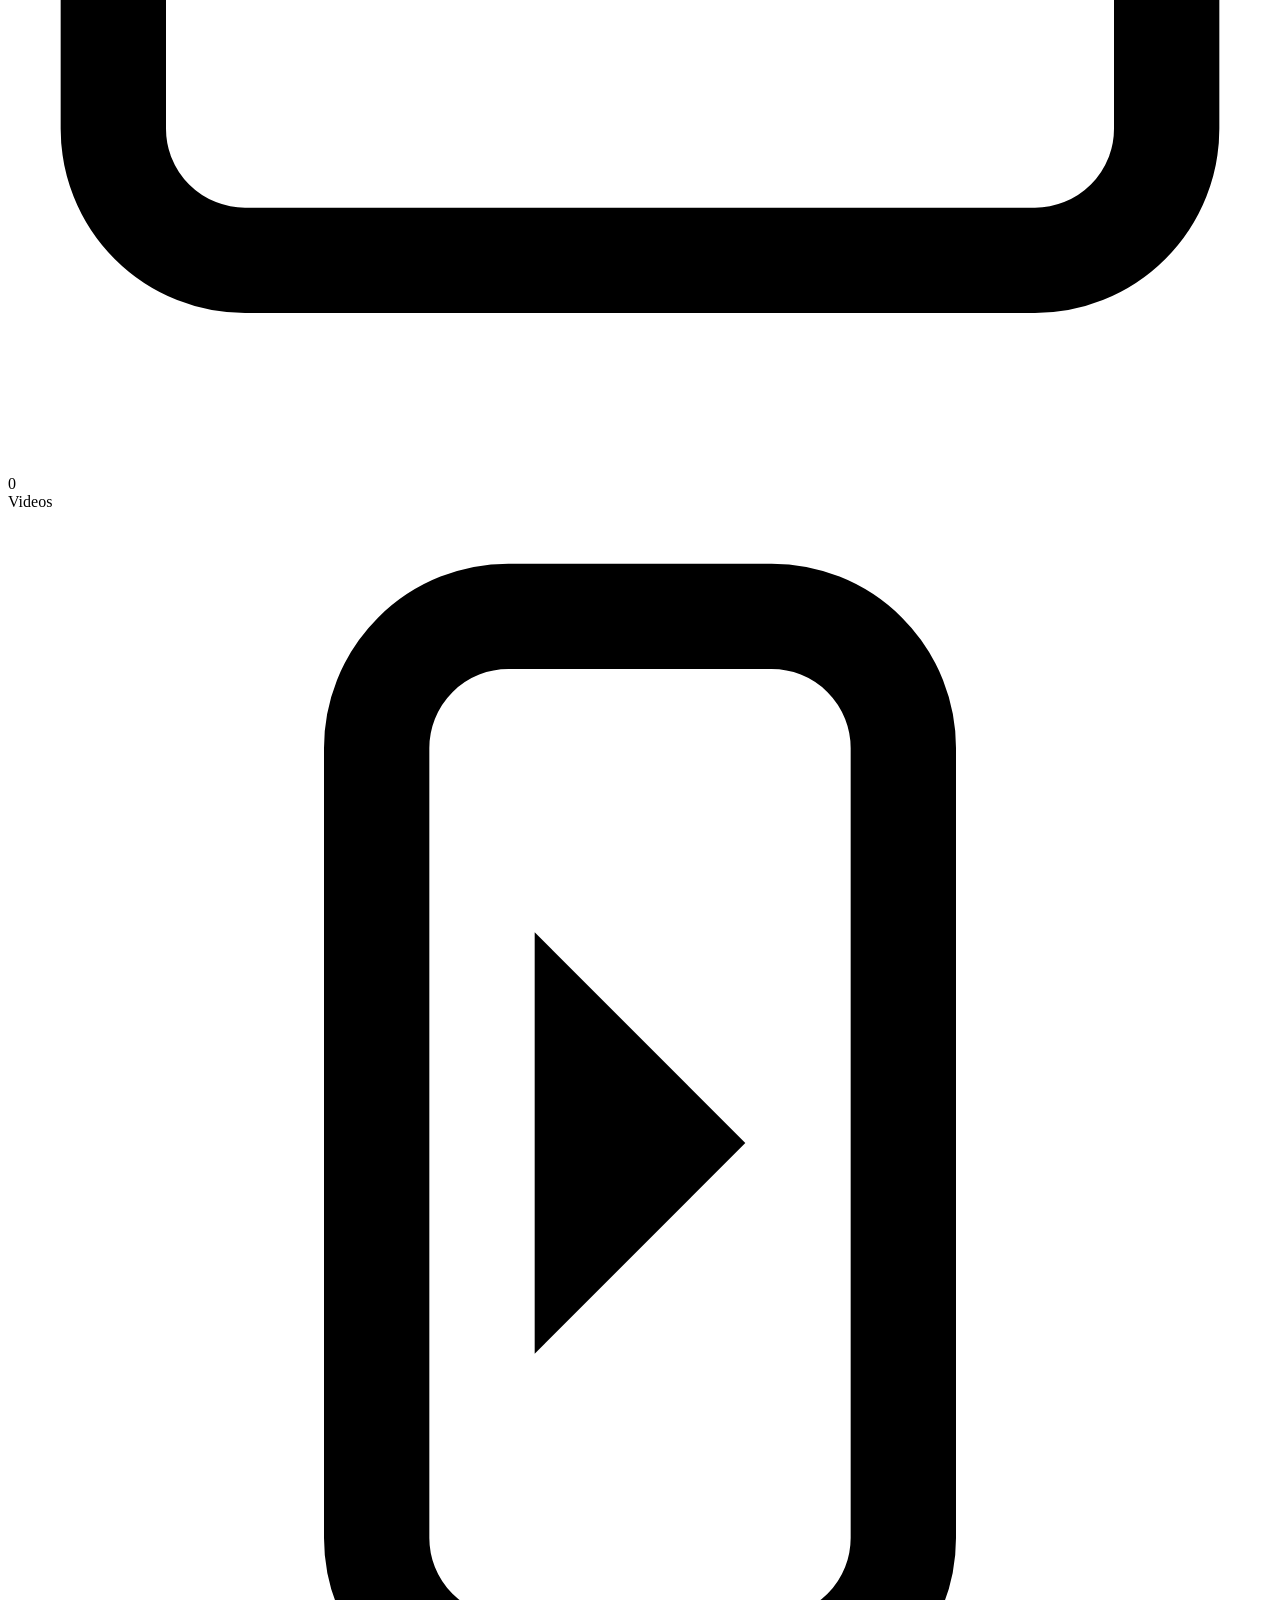
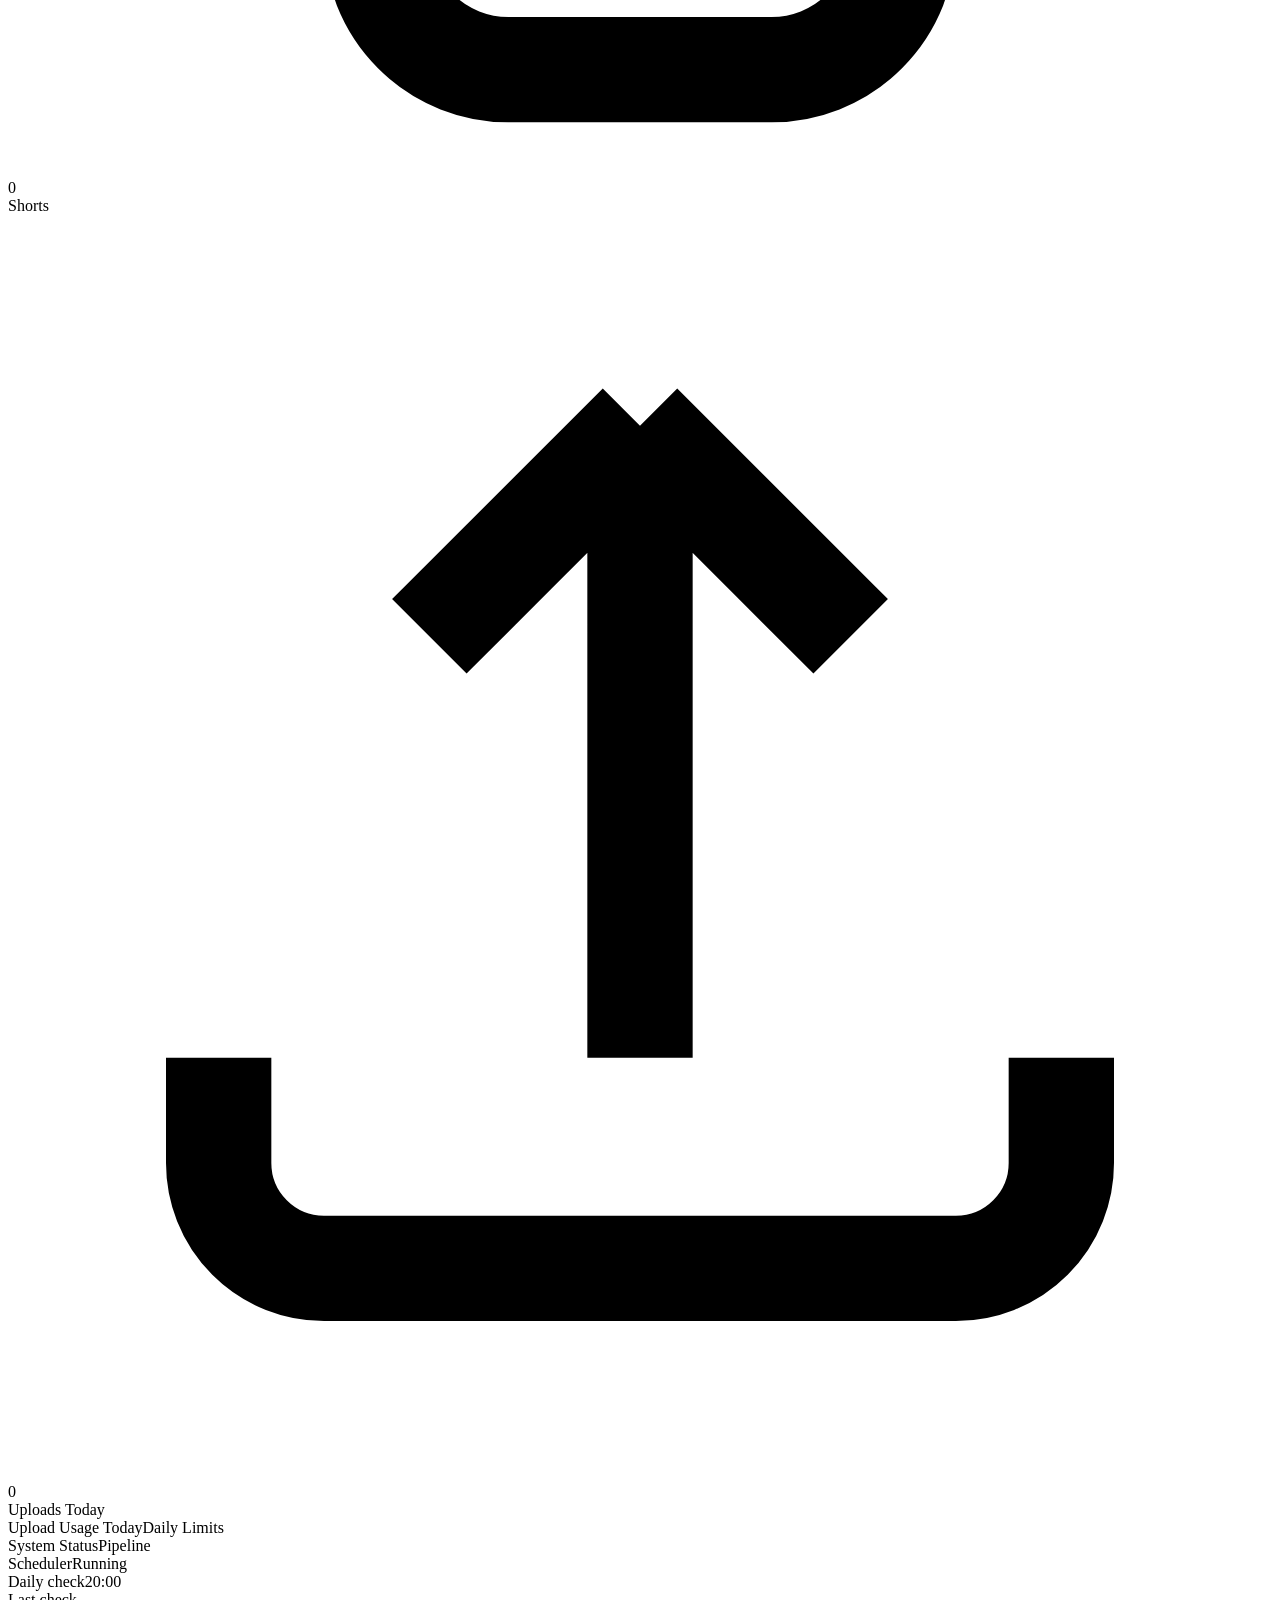
==== commit f930db6d: "feat: rebuild UI with bento grid + glassmorphism design - New design system: glass tokens, indigo->v" ====
--- a/frontend/index.html
+++ b/frontend/index.html
@@ -9,67 +9,89 @@
 <body>
     <div class="layout">
         <aside class="sidebar">
-            <div class="logo">AI<span>Shorts</span></div>
+            <div class="logo">
+                <span class="logo-mark"><svg fill="none" stroke="currentColor" stroke-width="2.5" viewBox="0 0 24 24"><path d="M13 2L3 14h8l-1 8 10-12h-8l1-8z"/></svg></span>
+                AI<span>Shorts</span>
+            </div>
             <nav>
-                <a href="/" class="active">
-                    <svg fill="none" stroke="currentColor" stroke-width="2" viewBox="0 0 24 24"><path d="M3 12l2-2m0 0l7-7 7 7M5 10v10a1 1 0 001 1h3m10-11l2 2m-2-2v10a1 1 0 01-1 1h-3m-6 0a1 1 0 001-1v-4a1 1 0 011-1h2a1 1 0 011 1v4a1 1 0 001 1m-6 0h6"/></svg>
-                    Dashboard
-                </a>
-                <a href="/channels.html">
-                    <svg fill="none" stroke="currentColor" stroke-width="2" viewBox="0 0 24 24"><path d="M15 10l4.553-2.276A1 1 0 0121 8.618v6.764a1 1 0 01-1.447.894L15 14M5 18h8a2 2 0 002-2V8a2 2 0 00-2-2H5a2 2 0 00-2 2v8a2 2 0 002 2z"/></svg>
-                    Channels
-                </a>
-                <a href="/videos.html">
-                    <svg fill="none" stroke="currentColor" stroke-width="2" viewBox="0 0 24 24"><path d="M15 10l4.553-2.276A1 1 0 0121 8.618v6.764a1 1 0 01-1.447.894L15 14M5 18h8a2 2 0 002-2V8a2 2 0 00-2-2H5a2 2 0 00-2 2v8a2 2 0 002 2z"/></svg>
-                    Videos
-                </a>
-                <a href="/shorts.html">
-                    <svg fill="none" stroke="currentColor" stroke-width="2" viewBox="0 0 24 24"><path d="M13 10V3L4 14h7v7l9-11h-7z"/></svg>
-                    Shorts
-                </a>
-                <a href="/uploads.html">
-                    <svg fill="none" stroke="currentColor" stroke-width="2" viewBox="0 0 24 24"><path d="M4 16v1a3 3 0 003 3h10a3 3 0 003-3v-1m-4-8l-4-4m0 0L8 8m4-4v12"/></svg>
-                    Uploads
-                </a>
-                <a href="/providers.html">
-                    <svg fill="none" stroke="currentColor" stroke-width="2" viewBox="0 0 24 24"><path d="M8 9l3 3-3 3m5 0h3M5 20h14a2 2 0 002-2V6a2 2 0 00-2-2H5a2 2 0 00-2 2v12a2 2 0 002 2z"/></svg>
-                    Providers
-                </a>
-                <a href="/settings.html">
-                    <svg fill="none" stroke="currentColor" stroke-width="2" viewBox="0 0 24 24"><path d="M10.325 4.317c.426-1.756 2.924-1.756 3.35 0a1.724 1.724 0 002.573 1.066c1.543-.94 3.31.826 2.37 2.37a1.724 1.724 0 001.065 2.572c1.756.426 1.756 2.924 0 3.35a1.724 1.724 0 00-1.066 2.573c.94 1.543-.826 3.31-2.37 2.37a1.724 1.724 0 00-2.572 1.065c-.426 1.756-2.924 1.756-3.35 0a1.724 1.724 0 00-2.573-1.066c-1.543.94-3.31-.826-2.37-2.37a1.724 1.724 0 00-1.065-2.572c-1.756-.426-1.756-2.924 0-3.35a1.724 1.724 0 001.066-2.573c-.94-1.543.826-3.31 2.37-2.37.996.608 2.296.07 2.572-1.065z"/><path d="M15 12a3 3 0 11-6 0 3 3 0 016 0z"/></svg>
-                    Settings
-                </a>
+                <a href="/" class="active"><svg fill="none" stroke="currentColor" stroke-width="2" viewBox="0 0 24 24"><rect x="3" y="3" width="7" height="7" rx="1.5"/><rect x="14" y="3" width="7" height="7" rx="1.5"/><rect x="3" y="14" width="7" height="7" rx="1.5"/><rect x="14" y="14" width="7" height="7" rx="1.5"/></svg>Dashboard</a>
+                <a href="/channels.html"><svg fill="none" stroke="currentColor" stroke-width="2" viewBox="0 0 24 24"><circle cx="12" cy="12" r="9"/><path d="M10 9l5 3-5 3V9z" fill="currentColor" stroke="none"/></svg>Channels</a>
+                <a href="/videos.html"><svg fill="none" stroke="currentColor" stroke-width="2" viewBox="0 0 24 24"><rect x="2" y="4" width="20" height="16" rx="2.5"/><path d="M10 9l5 3-5 3V9z" fill="currentColor" stroke="none"/></svg>Videos</a>
+                <a href="/shorts.html"><svg fill="none" stroke="currentColor" stroke-width="2" viewBox="0 0 24 24"><rect x="7" y="2" width="10" height="20" rx="2.5"/><path d="M10 8l4 4-4 4V8z" fill="currentColor" stroke="none"/></svg>Shorts</a>
+                <a href="/uploads.html"><svg fill="none" stroke="currentColor" stroke-width="2" viewBox="0 0 24 24"><path d="M12 16V4m0 0l-4 4m4-4l4 4"/><path d="M4 16v2a2 2 0 002 2h12a2 2 0 002-2v-2"/></svg>Uploads</a>
+                <a href="/providers.html"><svg fill="none" stroke="currentColor" stroke-width="2" viewBox="0 0 24 24"><path d="M12 2v6m0 8v6M2 12h6m8 0h6"/><circle cx="12" cy="12" r="3.5"/></svg>Providers</a>
+                <a href="/settings.html"><svg fill="none" stroke="currentColor" stroke-width="2" viewBox="0 0 24 24"><circle cx="12" cy="12" r="3"/><path d="M19.4 15a1.65 1.65 0 00.33 1.82l.06.06a2 2 0 11-2.83 2.83l-.06-.06a1.65 1.65 0 00-1.82-.33 1.65 1.65 0 00-1 1.51V21a2 2 0 11-4 0v-.09A1.65 1.65 0 008 19.4a1.65 1.65 0 00-1.82.33l-.06.06a2 2 0 11-2.83-2.83l.06-.06a1.65 1.65 0 00.33-1.82 1.65 1.65 0 00-1.51-1H3a2 2 0 110-4h.09A1.65 1.65 0 004.6 8a1.65 1.65 0 00-.33-1.82l-.06-.06a2 2 0 112.83-2.83l.06.06a1.65 1.65 0 001.82.33H9a1.65 1.65 0 001-1.51V3a2 2 0 114 0v.09a1.65 1.65 0 001 1.51 1.65 1.65 0 001.82-.33l.06-.06a2 2 0 112.83 2.83l-.06.06a1.65 1.65 0 00-.33 1.82V9a1.65 1.65 0 001.51 1H21a2 2 0 110 4h-.09a1.65 1.65 0 00-1.51 1z"/></svg>Settings</a>
             </nav>
         </aside>
         <main class="main-content">
-            <h1>Dashboard</h1>
-            <div class="stats-grid">
-                <div class="stat-card"><div class="value" id="stat-channels">0</div><div class="label">Channels</div></div>
-                <div class="stat-card"><div class="value" id="stat-videos">0</div><div class="label">Videos</div></div>
-                <div class="stat-card"><div class="value" id="stat-shorts">0</div><div class="label">Shorts Generated</div></div>
-                <div class="stat-card"><div class="value" id="stat-uploads">0</div><div class="label">Uploads Today</div></div>
+            <div class="page-head">
+                <div>
+                    <h1>Dashboard</h1>
+                    <div class="page-sub">Automated YouTube Shorts pipeline</div>
+                </div>
+                <button class="btn btn-secondary btn-sm" onclick="loadDashboard()">
+                    <svg fill="none" stroke="currentColor" stroke-width="2" viewBox="0 0 24 24"><path d="M4 4v5h.582m15.356 2A8.001 8.001 0 004.582 9m0 0H9m11 11v-5h-.581m0 0a8.003 8.003 0 01-15.357-2m15.357 2H15"/></svg>
+                    Refresh
+                </button>
             </div>
-            <div class="card">
-                <h3>Upload Usage Today</h3>
-                <div id="daily-usage"></div>
-            </div>
-            <div class="card">
-                <h3>Quick Actions</h3>
-                <div style="display:flex; gap:12px; flex-wrap:wrap;">
-                    <button class="btn btn-primary" onclick="runPipelineNow()">
-                        <svg fill="none" stroke="currentColor" stroke-width="2" viewBox="0 0 24 24"><path d="M14.752 11.168l-3.197-2.132A1 1 0 0010 9.87v4.263a1 1 0 001.555.832l3.197-2.132a1 1 0 000-1.664z"/><path d="M21 12a9 9 0 11-18 0 9 9 0 0118 0z"/></svg>
+
+            <div class="bento">
+                <!-- Hero: Run Pipeline -->
+                <div class="card hero-card row-2">
+                    <div style="position:relative;z-index:1;">
+                        <h2>Run the full pipeline</h2>
+                        <p>Scan channels, generate shorts, and upload to TikTok &amp; YouTube — all in one click.</p>
+                    </div>
+                    <button class="hero-btn" onclick="runPipelineNow()">
+                        <svg fill="none" stroke="currentColor" stroke-width="2" viewBox="0 0 24 24"><path d="M5 3l14 9-14 9V3z" fill="currentColor" stroke="none"/></svg>
                         Run Pipeline Now
                     </button>
-                    <button class="btn btn-secondary" onclick="loadDashboard()">
-                        <svg fill="none" stroke="currentColor" stroke-width="2" viewBox="0 0 24 24"><path d="M4 4v5h.582m15.356 2A8.001 8.001 0 004.582 9m0 0H9m11 11v-5h-.581m0 0a8.003 8.003 0 01-15.357-2m15.357 2H15"/></svg>
-                        Refresh
-                    </button>
                 </div>
-            </div>
-            <div class="card">
-                <h3>System Status</h3>
-                <p style="margin-bottom:8px;"><strong style="color:var(--text-secondary);">Last Check:</strong> <span id="last-check">—</span></p>
-                <p><strong style="color:var(--text-secondary);">Scheduler:</strong> <span class="badge badge-green"><span class="dot"></span>Running — daily at 20:00</span></p>
+
+                <!-- Stat: Channels -->
+                <div class="card stat-card">
+                    <div class="stat-icon"><svg fill="none" stroke="currentColor" stroke-width="2" viewBox="0 0 24 24"><circle cx="12" cy="12" r="9"/><path d="M10 9l5 3-5 3V9z" fill="currentColor" stroke="none"/></svg></div>
+                    <div><div class="stat-value" id="stat-channels">0</div><div class="stat-label">Channels</div></div>
+                </div>
+
+                <!-- Stat: Videos -->
+                <div class="card stat-card">
+                    <div class="stat-icon"><svg fill="none" stroke="currentColor" stroke-width="2" viewBox="0 0 24 24"><rect x="2" y="4" width="20" height="16" rx="2.5"/><path d="M10 9l5 3-5 3V9z" fill="currentColor" stroke="none"/></svg></div>
+                    <div><div class="stat-value" id="stat-videos">0</div><div class="stat-label">Videos</div></div>
+                </div>
+
+                <!-- Stat: Shorts -->
+                <div class="card stat-card">
+                    <div class="stat-icon"><svg fill="none" stroke="currentColor" stroke-width="2" viewBox="0 0 24 24"><rect x="7" y="2" width="10" height="20" rx="2.5"/><path d="M10 8l4 4-4 4V8z" fill="currentColor" stroke="none"/></svg></div>
+                    <div><div class="stat-value" id="stat-shorts">0</div><div class="stat-label">Shorts</div></div>
+                </div>
+
+                <!-- Stat: Uploads Today -->
+                <div class="card stat-card">
+                    <div class="stat-icon"><svg fill="none" stroke="currentColor" stroke-width="2" viewBox="0 0 24 24"><path d="M12 16V4m0 0l-4 4m4-4l4 4"/><path d="M4 16v2a2 2 0 002 2h12a2 2 0 002-2v-2"/></svg></div>
+                    <div><div class="stat-value" id="stat-uploads">0</div><div class="stat-label">Uploads Today</div></div>
+                </div>
+
+                <!-- Upload usage -->
+                <div class="card span-2">
+                    <div class="card-head"><span class="card-title">Upload Usage Today</span><span class="card-label">Daily Limits</span></div>
+                    <div id="daily-usage"></div>
+                </div>
+
+                <!-- Status -->
+                <div class="card span-4">
+                    <div class="card-head"><span class="card-title">System Status</span><span class="card-label">Pipeline</span></div>
+                    <div class="form-row" style="gap:40px;">
+                        <div>
+                            <div class="status-row"><span class="key">Scheduler</span><span class="badge badge-green"><span class="dot dot-pulse"></span>Running</span></div>
+                            <div class="status-row"><span class="key">Daily check</span><span class="val">20:00</span></div>
+                        </div>
+                        <div>
+                            <div class="status-row"><span class="key">Last check</span><span class="val" id="last-check">—</span></div>
+                            <div class="status-row"><span class="key">Next check</span><span class="val" id="next-check">—</span></div>
+                        </div>
+                    </div>
+                </div>
             </div>
         </main>
     </div>
@@ -82,21 +104,25 @@
             document.getElementById('stat-shorts').textContent = stats.total_shorts;
             document.getElementById('stat-uploads').textContent = stats.uploads_today;
             document.getElementById('last-check').textContent = formatDate(stats.last_check);
+
             const usage = await apiFetch('/api/uploads/daily-usage');
             const c = document.getElementById('daily-usage');
-            let html = '';
-            for (const [p, d] of Object.entries(usage)) {
+            const entries = Object.entries(usage);
+            if (!entries.length) {
+                c.innerHTML = '<div class="empty" style="padding:24px;">No uploads recorded today</div>';
+                return;
+            }
+            c.innerHTML = entries.map(([p, d]) => {
                 const pct = d.limit > 0 ? (d.used / d.limit) * 100 : 0;
-                html += `<div style="margin-bottom:12px;"><div style="display:flex;justify-content:space-between;margin-bottom:4px;"><span style="font-size:13px;font-weight:500;color:var(--text-secondary);text-transform:capitalize;">${p}</span><span style="font-size:12px;color:var(--text-muted);">${d.used}/${d.limit}</span></div><div class="progress-bar"><div class="fill" style="width:${pct}%"></div></div></div>`;
-            }
-            c.innerHTML = html || '<p style="color:var(--text-muted);font-size:14px;">No uploads today</p>';
+                return `<div class="progress-row"><div class="progress-meta"><span class="name">${p}</span><span class="count">${d.used} / ${d.limit}</span></div><div class="progress-bar"><div class="fill" style="width:${pct}%"></div></div></div>`;
+            }).join('');
         }
         async function runPipelineNow() {
             try {
                 const r = await apiFetch('/api/pipeline/run-now', { method: 'POST' });
-                showToast(`Done: ${r.monitor.new_videos} new videos, ${r.generator.shorts_generated} shorts, ${r.uploader.uploaded} uploads`);
+                showToast(`Done — ${r.monitor.new_videos} new videos, ${r.generator.shorts_generated} shorts, ${r.uploader.uploaded} uploads`);
                 loadDashboard();
-            } catch(e) { showToast('Pipeline failed: ' + e.message, 'error'); }
+            } catch (e) { showToast('Pipeline failed: ' + e.message, 'error'); }
         }
         loadDashboard();
     </script>
